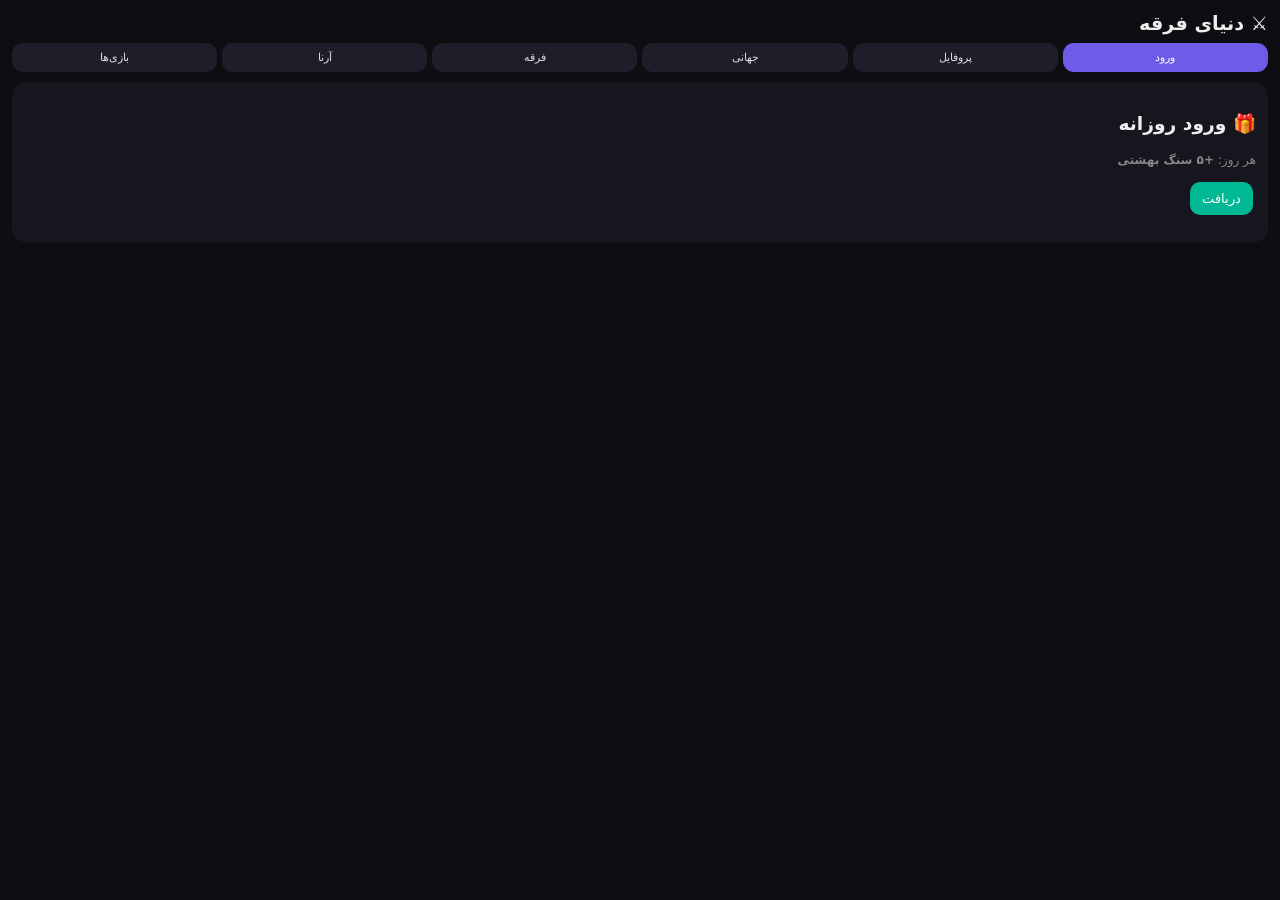
==== webapp/index.html @ 0f1239e1 "Add files via upload" ====
<!DOCTYPE html>
<html lang="fa" dir="rtl">
<head>
<meta charset="UTF-8"/><meta name="viewport" content="width=device-width,initial-scale=1"/>
<title>v4.7.0 v4.7.0 دنیای فرقه 4.7.0</title>
<script src="https://telegram.org/js/telegram-web-app.js"></script>

<style>
*{box-sizing:border-box}
body{font-family:system-ui,Tahoma,sans-serif;background:#0d0d12;color:#eee;margin:0;padding:12px;padding-bottom:48px}
h1{font-size:1.2rem;margin:0 0 8px}
nav{display:flex;flex-wrap:wrap;gap:5px;margin-bottom:10px}
nav>button{flex:1;min-width:68px;padding:8px 4px;border:0;border-radius:11px;background:#1e1e2a;color:#ddd;font-size:11px}
nav>button.active{background:#6c5ce7;color:#fff}
.card{background:#16161f;border-radius:14px;padding:12px;margin-bottom:10px}
.muted{color:#888;font-size:12px}
.row{display:flex;justify-content:space-between;padding:5px 0;border-bottom:1px solid #222;font-size:13px}
.btn{padding:9px 12px;background:#6c5ce7;color:#fff;border:0;border-radius:10px;font-size:13px;margin:3px}
.btn.ok{background:#00b894}.btn.red{background:#d63031}.btn.dark{background:#2d3436}
.btn:disabled{opacity:.45}
.err{color:#ff7675}.okmsg{color:#55efc4}
.subnav{display:flex;flex-wrap:wrap;gap:4px;margin-bottom:8px}
.subnav button{padding:7px 9px;border:0;border-radius:8px;background:#2a2a38;color:#ccc;font-size:11px}
.subnav button.on{background:#0984e3;color:#fff}
.modebar{display:flex;flex-wrap:wrap;gap:4px;margin:6px 0}
.board{display:grid;grid-template-columns:repeat(8,minmax(26px,9.5vw));gap:2px;justify-content:center;max-width:320px;margin:8px auto}
.cell{aspect-ratio:1;display:flex;align-items:center;justify-content:center;background:#3d3d4f;font-size:clamp(13px,3.8vw,22px);cursor:pointer;border-radius:3px;user-select:none}
.cell.l{background:#5a5a6e}.cell.sel{outline:2px solid #ffeaa7}
/* تخته نرد */
.nard-board{background:linear-gradient(#2d1f0f,#1a1208);border:3px solid #8B4513;border-radius:8px;padding:8px;max-width:360px;margin:8px auto}
.nard-row{display:flex;justify-content:space-between;gap:2px;margin:4px 0}
.nard-point{flex:1;min-height:70px;background:#3d2914;border-radius:4px;position:relative;display:flex;flex-direction:column;align-items:center;padding:2px}
.nard-point:nth-child(odd){background:#5c3d1e}
.checker{width:18px;height:18px;border-radius:50%;display:block;margin:1px auto;text-align:center;line-height:18px;font-size:11px;box-shadow:0 1px 3px #000;width:18px;height:18px;border-radius:50%;margin:1px;font-size:10px;display:flex;align-items:center;justify-content:center}
.checker.w{background:#f5f5f5;color:#111}.checker.b{background:#1a1a1a;color:#fff;border:1px solid #555}
.pip{width:40px;height:40px;border-radius:8px;background:#2d3436;display:inline-flex;align-items:center;justify-content:center;margin:3px;font-size:16px}
/* حکم میز */
.hukum-table{background:radial-gradient(circle at center,#1b5e20 0%,#0d3b12 70%);border:8px solid #5d4037;border-radius:50%;width:min(92vw,340px);height:min(92vw,340px);margin:12px auto;position:relative;box-shadow:inset 0 0 40px #0008,0 4px 20px #0006}
.hukum-center{position:absolute;inset:28%;background:#0a2e0e;border-radius:50%;border:2px dashed #4caf50;display:flex;align-items:center;justify-content:center;flex-direction:column;text-align:center;padding:8px;font-size:12px}
.seat{position:absolute;width:56px;text-align:center;font-size:11px}
.seat .av{width:36px;height:36px;border-radius:50%;background:#333;margin:0 auto 2px;display:flex;align-items:center;justify-content:center;border:2px solid #888}
.seat.filled .av{border-color:#00b894;background:#1e3a2f}
.hand{display:flex;flex-wrap:wrap;justify-content:center;gap:4px;margin-top:10px}
.cardc{background:#fff;color:#111;padding:8px 6px;border-radius:6px;font-size:11px;min-width:48px;text-align:center;border:1px solid #ccc}
input.code{background:#222;border:1px solid #444;color:#fff;padding:8px;border-radius:8px;width:100px;text-align:center}
</style>
</head>
<body>
<h1>⚔️ دنیای فرقه</h1>
<nav>
  <button class="active" data-tab="daily">ورود</button>
  <button type="button" data-tab="profile">پروفایل</button>
  <button type="button" data-tab="global">جهانی</button>
  <button type="button" data-tab="sect">فرقه</button>
  <button type="button" data-tab="arena">آرنا</button>
  <button type="button" data-tab="games">بازی‌ها</button>
</nav>
<div id="content"></div>
<script>
const tg = window.Telegram?.WebApp; tg?.ready(); tg?.expand();
const tgId = tg?.initDataUnsafe?.user?.id || null;
const tgName = tg?.initDataUnsafe?.user?.first_name || 'بازیکن';

window.show = function show(tab) {
  document.querySelectorAll('nav>button').forEach(b => b.classList.toggle('active', b.dataset.tab===tab));
  const c = document.getElementById('content');
  if (tab==='daily') {
    c.innerHTML=`<div class="card"><h3>🎁 ورود روزانه</h3><p class="muted">هر روز: <b>+۵ سنگ بهشتی</b></p>
      <button class="btn ok" id="btnDaily" onclick="claimDaily()">دریافت</button><p id="dailyMsg" class="muted"></p></div>`;
  } else if (tab==='profile') {
    c.innerHTML=`<div class="card"><h3>👤 پروفایل</h3><div id="prof">…</div></div>`; loadProfile();
  } else if (tab==='global') {
    c.innerHTML=`<div class="card"><h3>🌍 لیدربورد جهانی</h3><div id="glob">…</div></div>`; loadGlobal();
  } else if (tab==='sect') {
    c.innerHTML=`<div class="card"><h3>🏛️ فرقه‌ها</h3><div id="sects">…</div></div>`; loadSects();
  } else if (tab==='arena') {
    c.innerHTML=`<div class="card"><h3>🏟️ آرنا</h3><div id="arena">…</div><p class="muted">/arenaopen · /arenajoin · /arenastart</p></div>`; loadArena();
  } else if (tab==='games') {
    c.innerHTML=`<div class="card"><h3>🎮 بازی‌ها</h3><p class="muted">محدودیت: هر ۲ دقیقه یک‌بار</p>
      <div class="subnav">
        <button class="on" data-g="chess" onclick="pickGame('chess')">♟️ شطرنج</button>
        <button data-g="nard" onclick="pickGame('nard')">🎲 تخته‌نرد</button>
        <button data-g="rps" onclick="pickGame('rps')">✊ سنگ‌کاغذ</button>
        <button data-g="casino" onclick="pickGame('casino')">🎰 کازینو</button>
        <button data-g="hukum" onclick="pickGame('hukum')">🃏 حکم</button>
      </div><div id="gameArea"></div></div>`;
    pickGame('chess');
  }
}
document.querySelector('nav').addEventListener('click', function(e){
  const b = e.target.closest('button[data-tab]');
  if(b) show(b.dataset.tab);
});


async function claimDaily(){const el=document.getElementById('dailyMsg'),btn=document.getElementById('btnDaily');
  if(!tgId){el.innerHTML='<span class="err">از تلگرام باز کن</span>';return;} btn.disabled=true;
  try{const j=await(await fetch('/api/daily?tg_id='+tgId)).json();
    el.innerHTML=j.ok?'<span class="okmsg">'+j.msg+'</span>':'<span class="err">'+(j.msg||j.error)+'</span>';}catch(e){el.innerHTML='<span class="err">خطا</span>';}
  btn.disabled=false;}
async function loadProfile(){const el=document.getElementById('prof');if(!tgId){el.textContent='از تلگرام باز کن';return;}
  try{const u=await(await fetch('/api/profile?tg_id='+tgId)).json();if(u.error){el.innerHTML='<span class="err">'+u.error+'</span>';return;}
    const c=u.cultivation||{},w=u.wallet||{};
    el.innerHTML=[['نام',u.full_name],['رتبه',u.rank],['سطح',u.level],['تذهیب',(c.realm||'')+' '+(c.stage||'')],['فرقه',u.sect||'—'],['سکه',w.coins],['بهشتی',w.heavenly_stones]]
      .map(([a,b])=>`<div class="row"><span>${a}</span><b>${b??'-'}</b></div>`).join('');}catch(e){el.textContent='خطا';}}
async function loadGlobal(){try{const j=await(await fetch('/api/ranking')).json();
  document.getElementById('glob').innerHTML=(j.top||[]).map((u,i)=>`<div class="row"><span>${i+1}. ${u.full_name}</span><b>${u.rank}</b></div>`).join('')||'خالی';}catch(e){}}
async function loadSects(){try{const j=await(await fetch('/api/sects')).json();const list=(j.sects||[]).sort((a,b)=>(b.total_points||0)-(a.total_points||0));
  document.getElementById('sects').innerHTML=list.map((s,i)=>`<div class="row"><span>${i+1}. ${s.name}</span><b>${s.total_points}</b></div>`).join('')||'خالی';}catch(e){}}
async function loadArena(){try{const j=await(await fetch('/api/arena')).json();
  document.getElementById('arena').innerHTML=(j.top||[]).map((u,i)=>`<div class="row"><span>${i+1}. ${u.full_name}</span><b>${u.tier} ${u.points}</b></div>`).join('')||'خالی';}catch(e){}}

/* ========== اتاق‌ها ========== */
async function createRoom(game){
  if(!tgId){alert('از تلگرام باز کن');return null;}
  const j=await(await fetch(`/api/game?action=create&game=${game}&tg_id=${tgId}&name=${encodeURIComponent(tgName)}`)).json();
  return j;
}
async function joinRoom(code, game){
  if(!tgId){alert('از تلگرام باز کن');return null;}
  return await(await fetch(`/api/game?action=join&code=${code}&game=${game}&tg_id=${tgId}&name=${encodeURIComponent(tgName)}`)).json();
}
async function roomStatus(code){
  return await(await fetch(`/api/game?action=status&code=${code}`)).json();
}
async function pushGameState(code, state, turn){
  return await(await fetch(`/api/game?action=move&code=${code}`, {
    method:'POST',
    headers:{'Content-Type':'application/json'},
    body: JSON.stringify({state, turn, tg_id: tgId})
  })).json();
}

/* ========== انتخاب بازی ========== */
function pickGame(name){
  document.querySelectorAll('.subnav button').forEach(b=>b.classList.toggle('on',b.dataset.g===name));
  const a=document.getElementById('gameArea');
  if(name==='chess') renderChessHub(a);
  else if(name==='nard') renderNardHub(a);
  else if(name==='rps') renderRpsHub(a);
  else if(name==='casino') renderCasino(a);
  else if(name==='hukum') renderHukumHub(a);
}

/* ----- شطرنج واقعی ----- */
const WSET='♙♖♘♗♕♔', BSET='♟♜♞♝♛♚';
const startPcs=()=>{const p=Array(64).fill('');
  const back=['♜','♞','♝','♛','♚','♝','♞','♜'];
  for(let i=0;i<8;i++){p[i]=back[i];p[8+i]='♟';p[48+i]='♙';p[56+i]=['♖','♘','♗','♕','♔','♗','♘','♖'][i];}
  return p;};
let pcs=startPcs(),sel=null,turn='w',chessMode='bot',chessMoved={};
let chessCode=null, chessMyColor=null, chessPoll=null, chessOver=false;

function isW(pc){return WSET.includes(pc)}
function isB(pc){return BSET.includes(pc)}
function rc(i){return [i>>3,i&7]}
function idx(r,c){return r*8+c}
function enemy(pc,tr){return tr==='w'?isB(pc):isW(pc)}
function friend(pc,tr){return tr==='w'?isW(pc):isB(pc)}

function rayMoves(from,dirs,board,tr){
  const out=[]; const [r0,c0]=rc(from);
  for(const [dr,dc] of dirs){
    let r=r0+dr,c=c0+dc;
    while(r>=0&&r<8&&c>=0&&c<8){
      const j=idx(r,c), t=board[j];
      if(!t) out.push(j);
      else { if(enemy(t,tr)) out.push(j); break; }
      r+=dr; c+=dc;
    }
  }
  return out;
}

function pseudoMoves(from, board, tr){
  const pc=board[from]; if(!pc) return [];
  if(tr==='w'&&!isW(pc)) return [];
  if(tr==='b'&&!isB(pc)) return [];
  const [r,c]=rc(from); const moves=[];
  const add=(j)=>{if(j<0||j>63)return; const t=board[j]; if(!t||enemy(t,tr)) moves.push(j);};
  if(pc==='♙'||pc==='♟'){
    const dir=pc==='♙'?-1:1;
    const startRow=pc==='♙'?6:1;
    const one=idx(r+dir,c);
    if(r+dir>=0&&r+dir<8&&!board[one]) { moves.push(one);
      if(r===startRow){ const two=idx(r+2*dir,c); if(!board[two]) moves.push(two); }
    }
    for(const dc of [-1,1]){
      const nr=r+dir,nc=c+dc;
      if(nr>=0&&nr<8&&nc>=0&&nc<8){ const j=idx(nr,nc); if(board[j]&&enemy(board[j],tr)) moves.push(j); }
    }
    return moves;
  }
  if(pc==='♘'||pc==='♞'){
    for(const [dr,dc] of [[-2,-1],[-2,1],[-1,-2],[-1,2],[1,-2],[1,2],[2,-1],[2,1]]){
      const nr=r+dr,nc=c+dc;
      if(nr>=0&&nr<8&&nc>=0&&nc<8) add(idx(nr,nc));
    }
    return moves;
  }
  if(pc==='♔'||pc==='♚'){
    for(let dr=-1;dr<=1;dr++) for(let dc=-1;dc<=1;dc++){
      if(!dr&&!dc) continue;
      const nr=r+dr,nc=c+dc;
      if(nr>=0&&nr<8&&nc>=0&&nc<8) add(idx(nr,nc));
    }
    // قلعه (کستلینگ) — خانه‌های مقصد شاه
    const castle = castlingTargets(from, board, tr);
    for(const j of castle) moves.push(j);
    return moves;
  }
  if(pc==='♖'||pc==='♜') return rayMoves(from,[[1,0],[-1,0],[0,1],[0,-1]],board,tr);
  if(pc==='♗'||pc==='♝') return rayMoves(from,[[1,1],[1,-1],[-1,1],[-1,-1]],board,tr);
  if(pc==='♕'||pc==='♛') return rayMoves(from,[[1,0],[-1,0],[0,1],[0,-1],[1,1],[1,-1],[-1,1],[-1,-1]],board,tr);
  return moves;
}


function castlingTargets(from, board, tr){
  // فقط اگر شاه هنوز حرکت نکرده و در خانه شروع باشد
  const out=[];
  if(tr==='w'){
    if(from!==60 || board[60]!=='♔' || chessMoved.wK) return out;
    // شاه‌جانب: f1,g1 خالی؛ رخ h1 حرکت نکرده
    if(!chessMoved.wRh && board[63]==='♖' && !board[61] && !board[62]){
      if(!inCheck(board,'w') && !squareAttacked(board,61,'b') && !squareAttacked(board,62,'b'))
        out.push(62); // g1
    }
    // وزیرجانب: b1,c1,d1 خالی؛ رخ a1
    if(!chessMoved.wRa && board[56]==='♖' && !board[57] && !board[58] && !board[59]){
      if(!inCheck(board,'w') && !squareAttacked(board,58,'b') && !squareAttacked(board,59,'b'))
        out.push(58); // c1
    }
  } else {
    if(from!==4 || board[4]!=='♚' || chessMoved.bK) return out;
    if(!chessMoved.bRh && board[7]==='♜' && !board[5] && !board[6]){
      if(!inCheck(board,'b') && !squareAttacked(board,5,'w') && !squareAttacked(board,6,'w'))
        out.push(6); // g8
    }
    if(!chessMoved.bRa && board[0]==='♜' && !board[1] && !board[2] && !board[3]){
      if(!inCheck(board,'b') && !squareAttacked(board,2,'w') && !squareAttacked(board,3,'w'))
        out.push(2); // c8
    }
  }
  return out;
}

function applyCastlingRook(from, to, board){
  // اگر شاه دو خانه جابه‌جا شد، رخ را هم جابه‌جا کن
  if(from===60 && to===62){ board[61]=board[63]; board[63]=''; } // سفید شاه‌جانب
  else if(from===60 && to===58){ board[59]=board[56]; board[56]=''; } // سفید وزیرجانب
  else if(from===4 && to===6){ board[5]=board[7]; board[7]=''; } // سیاه شاه‌جانب
  else if(from===4 && to===2){ board[3]=board[0]; board[0]=''; } // سیاه وزیرجانب
}

function markChessMoved(from, to, piece){
  if(piece==='♔') chessMoved.wK=true;
  if(piece==='♚') chessMoved.bK=true;
  if(piece==='♖'){
    if(from===56||to===56) chessMoved.wRa=true;
    if(from===63||to===63) chessMoved.wRh=true;
  }
  if(piece==='♜'){
    if(from===0||to===0) chessMoved.bRa=true;
    if(from===7||to===7) chessMoved.bRh=true;
  }
  // وقتی شاه قلعه می‌رود رخ هم حرکت کرده حساب شود
  if(piece==='♔'&&from===60&&to===62) chessMoved.wRh=true;
  if(piece==='♔'&&from===60&&to===58) chessMoved.wRa=true;
  if(piece==='♚'&&from===4&&to===6) chessMoved.bRh=true;
  if(piece==='♚'&&from===4&&to===2) chessMoved.bRa=true;
}

function findKing(board, tr){
  const k = tr==='w' ? '♔' : '♚';
  for(let i=0;i<64;i++) if(board[i]===k) return i;
  return -1;
}

function squareAttacked(board, sq, byTr){
  // آیا طرف byTr این خانه را تهدید می‌کند؟
  for(let i=0;i<64;i++){
    const pc=board[i];
    if(!pc) continue;
    if(byTr==='w'&&!isW(pc)) continue;
    if(byTr==='b'&&!isB(pc)) continue;
    const moves = pseudoMoves(i, board, byTr);
    if(moves.includes(sq)) return true;
  }
  return false;
}

function inCheck(board, tr){
  const k = findKing(board, tr);
  if(k<0) return true;
  return squareAttacked(board, k, tr==='w'?'b':'w');
}

function legalMoves(from, board, tr){
  const raw = pseudoMoves(from, board, tr);
  const out=[];
  for(const to of raw){
    const nb = board.slice();
    const piece = nb[from];
    nb[to]=piece; nb[from]='';
    applyCastlingRook(from, to, nb);
    const [trr]=rc(to);
    if(nb[to]==='♙'&&trr===0) nb[to]='♕';
    if(nb[to]==='♟'&&trr===7) nb[to]='♛';
    if(!inCheck(nb, tr)) out.push(to);
  }
  return out;
}

function hasAnyLegal(board, tr){
  for(let i=0;i<64;i++){
    if(tr==='w'&&isW(board[i]) || tr==='b'&&isB(board[i])){
      if(legalMoves(i, board, tr).length) return true;
    }
  }
  return false;
}

function gameStatus(board, tr){
  const check = inCheck(board, tr);
  const any = hasAnyLegal(board, tr);
  if(!any && check) return {over:true, mate:true, check:true, text: (tr==='w'?'سفید':'سیاه')+' کیش و مات شد! برنده: '+(tr==='w'?'سیاه':'سفید')};
  if(!any && !check) return {over:true, mate:false, check:false, text:'پات — مساوی'};
  if(check) return {over:false, mate:false, check:true, text:'کیش! نوبت '+(tr==='w'?'سفید':'سیاه')};
  return {over:false, mate:false, check:false, text:'نوبت: '+(tr==='w'?'سفید':'سیاه')};
}

function renderChessHub(a){
  a.innerHTML=`<div class="modebar">
    <button class="btn dark" onclick="chessStart('bot')">با ربات</button>
    <button class="btn dark" onclick="chessStart('2p')">دونفره (یک دستگاه)</button>
    <button class="btn dark" onclick="chessStart('online')">آنلاین دونفره</button>
  </div><div id="chessBox"></div>`;
}
function chessStart(mode){
  if(chessPoll){ clearInterval(chessPoll); chessPoll=null; }
  chessMode=mode; pcs=startPcs(); sel=null; turn='w'; chessMoved={wK:false,wRa:false,wRh:false,bK:false,bRa:false,bRh:false};
  chessCode=null; chessMyColor=null; chessOver=false;
  const box=document.getElementById('chessBox');
  if(mode==='online'){
    box.innerHTML=`<p class="muted">آنلاین: سازنده = سفید · مهمان = سیاه. فقط نوبت و رنگ خودت را حرکت بده.</p>
      <button class="btn" onclick="chessCreateRoom()">ساخت اتاق</button>
      <input class="code" id="chCode" placeholder="کد" style="width:90px"/>
      <button class="btn ok" onclick="chessJoinRoom()">ورود</button>
      <p id="chRoom" class="muted"></p>
      <div class="board" id="cb"></div><p id="cm">صبر برای حریف...</p>
      <button class="btn" onclick="chessRefresh()">🔄 بروزرسانی صفحه</button>`;
    return;
  }
  box.innerHTML=`<p class="muted">قوانین شطرنج + قلعه (شاه دو خانه به سمت رخ). خانه‌های سبز = مجاز.</p>
    <div class="board" id="cb"></div><p id="cm">نوبت: سفید</p>
    <button class="btn" onclick="pcs=startPcs();sel=null;turn='w';chessOver=false;drawChess()">ریست</button>`;
  drawChess();
}
async function chessCreateRoom(){
  const j=await createRoom('chess'); if(!j||j.error){alert(j&&j.error||'خطا');return;}
  chessCode=j.code; chessMyColor='w';
  document.getElementById('chRoom').textContent='کد: '+j.code+' | تو: سفید';
  document.getElementById('chCode').value=j.code;
  pcs=startPcs(); turn='w'; chessOver=false;
  await pushGameState(chessCode, {pcs:pcs}, turn);
  drawChess();
  chessStartPoll();
}
async function chessJoinRoom(){
  const code=(document.getElementById('chCode').value||'').trim().toUpperCase();
  const j=await joinRoom(code,'chess');
  if(!j||j.error){document.getElementById('chRoom').innerHTML='<span class="err">'+(j&&j.error||'خطا')+'</span>';return;}
  chessCode=code; chessMyColor='b';
  document.getElementById('chRoom').textContent='وصل شدی | تو: سیاه | '+(j.players||[]).map(p=>p.name).join(', ');
  await chessRefresh();
  chessStartPoll();
}
function chessStartPoll(){
  if(chessPoll) clearInterval(chessPoll);
  chessPoll=setInterval(()=>{ if(chessCode) chessRefresh(); }, 2000);
}
async function chessRefresh(){
  if(!chessCode) return;
  const j=await roomStatus(chessCode);
  if(!j||j.error) return;
  if(j.state && Array.isArray(j.state.pcs) && j.state.pcs.length===64){
    pcs=j.state.pcs.slice();
  }
  if(j.state && j.state.moved) chessMoved=Object.assign({wK:false,wRa:false,wRh:false,bK:false,bRa:false,bRh:false}, j.state.moved);
  if(j.turn==='w'||j.turn==='b') turn=j.turn;
  else if(j.turn===0) turn='w';
  else if(j.turn===1) turn='b';
  drawChess();
}
function drawChess(){
  const b=document.getElementById('cb'); if(!b)return; b.innerHTML='';
  const legal = (sel!==null && !chessOver) ? legalMoves(sel,pcs,turn) : [];
  pcs.forEach((pc,i)=>{
    const d=document.createElement('div');
    d.className='cell'+((((i%8)+(i>>3))%2===0)?' l':'')+(sel===i?' sel':'');
    if(legal.includes(i)) d.style.boxShadow='inset 0 0 0 3px #00b894';
    d.textContent=pc; d.onclick=()=>clickChess(i); b.appendChild(d);
  });
  const cm=document.getElementById('cm');
  if(cm){
    const st=gameStatus(pcs,turn);
    let extra='';
    if(chessMode==='online'&&chessMyColor){
      extra=' | رنگ تو: '+(chessMyColor==='w'?'سفید':'سیاه');
      if(turn!==chessMyColor && !st.over) extra+=' — نوبت حریف';
    }
    cm.textContent=st.text+(sel!==null?' | سبز=مجاز':'')+extra+(st.over?' 🏁':'');
    if(st.over) chessOver=true;
  }
}
function clickChess(i){
  if(chessOver) return;
  // آنلاین: فقط رنگ خودت در نوبت خودت
  if(chessMode==='online'){
    if(!chessMyColor){ const cm=document.getElementById('cm'); if(cm) cm.textContent='اول وارد اتاق شو'; return; }
    if(turn!==chessMyColor){ const cm=document.getElementById('cm'); if(cm) cm.textContent='نوبت حریف است — دخالت نکن'; return; }
  }
  if(sel===null){
    if(!pcs[i]) return;
    if(turn==='w'&&!isW(pcs[i])) return;
    if(turn==='b'&&!isB(pcs[i])) return;
    if(chessMode==='online'&&chessMyColor==='w'&&!isW(pcs[i])) return;
    if(chessMode==='online'&&chessMyColor==='b'&&!isB(pcs[i])) return;
    sel=i; drawChess(); return;
  }
  if(sel===i){ sel=null; drawChess(); return; }
  const legal=legalMoves(sel,pcs,turn);
  if(!legal.includes(i)){
    // فقط تعویض انتخاب بین مهره‌های خودت
    if((turn==='w'&&isW(pcs[i]))||(turn==='b'&&isB(pcs[i]))){
      if(chessMode!=='online' || (chessMyColor==='w'&&isW(pcs[i])) || (chessMyColor==='b'&&isB(pcs[i]))){
        sel=i; drawChess(); return;
      }
    }
    const cm=document.getElementById('cm');
    if(cm) cm.textContent='حرکت غیرمجاز! قوانین شطرنج رعایت شود.';
    return;
  }
  let piece=pcs[sel];
  const [tr]=rc(i);
  const needPromo=(piece==='♙'&&tr===0)||(piece==='♟'&&tr===7);
  if(needPromo){
    window._promo={from:sel,to:i,side:turn};
    const box=document.getElementById('chessBox');
    let bar=document.getElementById('promoBar'); if(bar) bar.remove();
    bar=document.createElement('div'); bar.id='promoBar';
    const opts = turn==='w'
      ? [['♕','وزیر'],['♖','رخ'],['♗','فیل'],['♘','اسب']]
      : [['♛','وزیر'],['♜','رخ'],['♝','فیل'],['♞','اسب']];
    bar.innerHTML='<p>ارتقا سرباز:</p>';
    opts.forEach(([pc,label])=>{
      const b=document.createElement('button');
      b.className='btn'; b.textContent=label+' '+pc;
      b.onclick=()=>doPromo(pc);
      bar.appendChild(b);
    });
    box.appendChild(bar);
    return;
  }
  applyChessMove(sel, i, piece);
}
function applyChessMove(from, to, piece){
  pcs[to]=piece; pcs[from]='';
  applyCastlingRook(from, to, pcs);
  markChessMoved(from, to, piece);
  sel=null;
  turn = turn==='w' ? 'b' : 'w';
  const st=gameStatus(pcs,turn);
  if(st.over) chessOver=true;
  drawChess();
  if(chessMode==='online'&&chessCode){
    pushGameState(chessCode, {pcs:pcs, moved:chessMoved}, turn);
  }
  if(chessMode==='bot'&&turn==='b'&&!chessOver) setTimeout(botChessLegal, 350);
}
function doPromo(piece){
  const p=window._promo; if(!p) return;
  applyChessMove(p.from, p.to, piece);
  window._promo=null;
  const bar=document.getElementById('promoBar'); if(bar) bar.remove();
}
function botChessLegal(){
  if(chessOver||turn!=='b') return;
  const all=[];
  for(let i=0;i<64;i++) if(isB(pcs[i])){
    for(const j of legalMoves(i,pcs,'b')) all.push([i,j]);
  }
  if(!all.length){ const st=gameStatus(pcs,'b'); const cm=document.getElementById('cm'); if(cm) cm.textContent=st.text||'پایان'; chessOver=true; return; }
  all.sort((a,b)=> (pcs[b[1]]?1:0)-(pcs[a[1]]?1:0));
  const [f,to]=all[Math.floor(Math.random()*Math.min(3,all.length))];
  let piece=pcs[f];
  const [tr]=rc(to);
  if(piece==='♟'&&tr===7) piece='♛';
  applyChessMove(f, to, piece);
}

/* ----- تخته‌نرد ایرانی ----- */
function renderNardHub(a){
  a.innerHTML=`<div class="modebar">
    <button class="btn dark" onclick="nardStart('bot')">با ربات</button>
    <button class="btn dark" onclick="nardStart('2p')">دونفره</button>
    <button class="btn dark" onclick="nardStart('online')">آنلاین</button>
  </div><div id="nardBox"></div>`;
}
function nardStart(mode){
  const box=document.getElementById('nardBox');
  if(!box) return;
  if(mode==='online'){
    if(window._nardPoll){ clearInterval(window._nardPoll); window._nardPoll=null; }
    box.innerHTML=`<p class="muted">تخته‌نرد آنلاین — اتاق بساز یا با کد وارد شو</p>
      <button class="btn" onclick="nardCreate()">ساخت اتاق</button>
      <input class="code" id="nardCode" placeholder="کد" style="width:90px"/>
      <button class="btn ok" onclick="nardJoin()">ورود</button>
      <p id="nardMsg" class="muted"></p>
      <button class="btn" onclick="nardRollOnline()">🎲 تاس من</button>
      <button class="btn ok" onclick="nardRefresh()">🔄 بروزرسانی صفحه</button>
      <p class="muted">هر ۲ث همگام می‌شود؛ دکمه بروزرسانی هم هست.</p>`;
    return;
  }
  // چیدمان استاندارد تخته‌نرد — ۱۵ مهره هر طرف
  const pts=Array.from({length:24},()=>({w:0,b:0}));
  pts[0].w=2; pts[11].w=5; pts[16].w=3; pts[18].w=5;
  pts[23].b=2; pts[12].b=5; pts[7].b=3; pts[5].b=5;
  window._nard={mode,turn:'w',dice:[],movesLeft:[],pts,bar:{w:0,b:0},off:{w:0,b:0},sel:null};
  box.innerHTML=`<p class="muted">تاس بزن → مهره را بزن → خانه مقصد. مهره سفید ● روشن، سیاه ● تیره</p>
    <div class="nard-board" id="nb"></div>
    <div><span class="pip" id="d1">?</span><span class="pip" id="d2">?</span></div>
    <p id="ni">نوبت سفید — تاس بزن</p>
    <button class="btn" id="nbDice" onclick="nardRollDice()">🎲 تاس</button>
    <button class="btn dark" onclick="nardStart('${mode}')">ریست</button>`;
  drawNard();
}
function drawNard(){
  const n=window._nard; if(!n)return;
  const nb=document.getElementById('nb'); if(!nb)return;
  const row=(from,to,rev)=>{
    let h='<div class="nard-row">';
    const step=rev?-1:1;
    for(let i=from; rev?i>=to:i<=to; i+=step){
      const c=n.pts[i]; let chips='';
      for(let k=0;k<Math.min(c.w,5);k++) chips+='<div class="checker w" title="سفید">○</div>';
      if(c.w>5) chips+='<div class="checker w">'+c.w+'</div>';
      for(let k=0;k<Math.min(c.b,5);k++) chips+='<div class="checker b" title="سیاه">●</div>';
      if(c.b>5) chips+='<div class="checker b">'+c.b+'</div>';
      const sel=n.sel===i?'outline:2px solid #ffeaa7;':'';
      h+=`<div class="nard-point" style="${sel}" onclick="nardClick(${i})">${chips||'<span class="muted">'+(i+1)+'</span>'}</div>`;
    }
    return h+'</div>';
  };
  let bearBtn='';
  const side=n.turn;
  if(nardAllInHome(side) && n.movesLeft.length && n.sel!==null && n.sel>=0){
    bearBtn=`<button class="btn ok" onclick="nardTryBearOff()">🚪 خروج مهره (بیرون بردن)</button>`;
  } else if(nardAllInHome(side) && n.movesLeft.length){
    bearBtn=`<p class="muted">همه مهره‌ها در خانه — مهره را انتخاب کن و «خروج» بزن یا روی همان خانه کلیک کن</p>`;
  }
  nb.innerHTML=row(12,23,false)
    +`<p class="muted" style="text-align:center">بار W:${n.bar.w} B:${n.bar.b} | خارج W:${n.off.w} B:${n.off.b}</p>`
    +bearBtn
    +row(11,0,true);
}

function nardTryBearOff(){
  const n=window._nard;
  if(!n || n.sel===null || n.sel<0){ document.getElementById('ni').textContent='اول مهره‌ای در خانه را انتخاب کن'; return; }
  if(!nardAllInHome(n.turn)){ document.getElementById('ni').textContent='همه مهره‌ها باید در خانه باشند'; return; }
  const side=n.turn;
  const from=n.sel;
  for(let mi=0; mi<n.movesLeft.length; mi++){
    const d=n.movesLeft[mi];
    let dest = side==='w' ? from+d : from-d;
    let can=false;
    if(side==='w' && from>=18){
      const need=24-from;
      if(d===need || (d>need && nardIsHighest('w', from))) { can=true; dest=24; }
    }
    if(side==='b' && from<=5){
      const need=from+1;
      if(d===need || (d>need && nardIsHighest('b', from))) { can=true; dest=-1; }
    }
    if(can){
      nardApplyMove(side, from, dest, d);
      n.movesLeft.splice(mi,1);
      n.sel=null;
      if(n.off.w>=15 || n.off.b>=15){
        document.getElementById('ni').textContent = n.off.w>=15 ? 'سفید برنده شد! 🎉' : 'سیاه برنده شد! 🎉';
        n.movesLeft=[];
        drawNard();
        return;
      }
      if(!n.movesLeft.length){
        n.turn = side==='w'?'b':'w';
        document.getElementById('ni').textContent='نوبت '+(n.turn==='w'?'سفید':'سیاه')+' — تاس بزن';
      } else {
        document.getElementById('ni').textContent='باقی تاس: '+n.movesLeft.join(',');
      }
      drawNard();
      if(n.mode==='bot'&&n.turn==='b'&&!n.movesLeft.length) setTimeout(nardBotMove, 500);
      return;
    }
  }
  document.getElementById('ni').textContent='با این تاس نمی‌توان این مهره را خارج کرد — مهره/تاس دیگر';
}

function nardRollDice(){
  const n=window._nard;
  if(n.movesLeft.length){ document.getElementById('ni').textContent='اول حرکت‌هایت را تمام کن'; return; }
  const a=1+Math.floor(Math.random()*6), b=1+Math.floor(Math.random()*6);
  n.dice=[a,b];
  document.getElementById('d1').textContent=a;
  document.getElementById('d2').textContent=b;
  n.movesLeft = a===b ? [a,a,a,a] : [a,b];
  n.sel=null;
  let tip='نوبت '+(n.turn==='w'?'سفید':'سیاه')+' | تاس: '+n.movesLeft.join(',')+' — مهره را انتخاب کن';
  if(typeof nardAllInHome==='function' && nardAllInHome(n.turn)) tip += ' | می‌توانی خروج کنی';
  document.getElementById('ni').textContent=tip;
  drawNard();
  if(n.mode==='bot'&&n.turn==='b') setTimeout(nardBotMove, 400);
}

function nardAllInHome(side){
  const n=window._nard;
  if(side==='w'){
    // white home: 18-23
    if(n.bar.w>0) return false;
    for(let i=0;i<18;i++) if(n.pts[i].w>0) return false;
    return true;
  } else {
    if(n.bar.b>0) return false;
    for(let i=6;i<24;i++) if(n.pts[i].b>0) return false;
    return true;
  }
}
function nardCanLand(side, dest){
  const n=window._nard;
  // bearing off targets
  if(side==='w' && dest>=24) return nardAllInHome('w');
  if(side==='b' && dest<0) return nardAllInHome('b');
  if(dest<0||dest>23) return false;
  const cell=n.pts[dest];
  if(side==='w') return cell.b<=1;
  return cell.w<=1;
}
function nardApplyMove(side, from, dest, d){
  const n=window._nard;
  // hit
  if(dest>=0 && dest<=23){
    if(side==='w' && n.pts[dest].b===1){ n.pts[dest].b=0; n.bar.b++; }
    if(side==='b' && n.pts[dest].w===1){ n.pts[dest].w=0; n.bar.w++; }
  }
  // remove from source
  if(from===-1) n.bar.w = Math.max(0, n.bar.w-1);
  else if(from===-2) n.bar.b = Math.max(0, n.bar.b-1);
  else {
    if(side==='w') n.pts[from].w--;
    else n.pts[from].b--;
  }
  // place
  if(side==='w' && dest>=24){ n.off.w++; }
  else if(side==='b' && dest<0){ n.off.b++; }
  else {
    if(side==='w') n.pts[dest].w++;
    else n.pts[dest].b++;
  }
}
function nardClick(i){
  const n=window._nard;
  if(!n || !n.movesLeft.length){
    const el=document.getElementById('ni');
    if(el) el.textContent='اول تاس بزن';
    return;
  }
  const side=n.turn;
  // اگر مهره روی بار است باید اول وارد شود
  if(side==='w' && n.bar.w>0 && n.sel===null){
    n.sel=-1;
    document.getElementById('ni').textContent='مهره روی بار — خانه ورود (۱ تا ۶) را بزن';
    drawNard();
  }
  if(side==='b' && n.bar.b>0 && n.sel===null){
    n.sel=-2;
    document.getElementById('ni').textContent='مهره سیاه روی بار — خانه ورود را بزن';
    drawNard();
  }

  if(n.sel===null){
    if(side==='w'&&n.pts[i].w>0){ n.sel=i; drawNard(); return; }
    if(side==='b'&&n.pts[i].b>0){ n.sel=i; drawNard(); return; }
    return;
  }

  const from=n.sel;
  // bearing-off click: special zones via buttons or overshoot on last points
  for(let mi=0; mi<n.movesLeft.length; mi++){
    const d=n.movesLeft[mi];
    let dest;
    if(from===-1){ dest = d-1; }      // ورود سفید به 0..5
    else if(from===-2){ dest = 24-d; } // ورود سیاه به 23..18
    else if(side==='w'){ dest = from + d; }
    else { dest = from - d; }

    // exact land on clicked point
    let match = (dest===i);
    // bearing off: if dest beyond board and player clicks same point (from) as confirm? better: match if bearing and i===from
    if(!match && side==='w' && from>=0 && dest>=24 && nardAllInHome('w') && i===from) match=true;
    if(!match && side==='b' && from>=0 && dest<0 && nardAllInHome('b') && i===from) match=true;
    // also allow click on any high point when bearing with exact/overshoot
    if(!match && side==='w' && from>=18 && dest>=24 && nardAllInHome('w')){
      // need exact or highest
      const need = 24-from;
      if(d===need || (d>need && nardIsHighest(side, from))) { match = (i===from); dest=24; }
    }
    if(!match && side==='b' && from<=5 && dest<0 && nardAllInHome('b')){
      const need = from+1;
      if(d===need || (d>need && nardIsHighest(side, from))) { match = (i===from); dest=-1; }
    }

    if(match && nardCanLand(side, dest>=24?24:dest)){
      nardApplyMove(side, from, dest, d);
      n.movesLeft.splice(mi,1);
      n.sel=null;
      if(n.off.w>=15 || n.off.b>=15){
        document.getElementById('ni').textContent = n.off.w>=15 ? 'سفید برنده شد! 🎉' : 'سیاه برنده شد! 🎉';
        n.movesLeft=[];
        drawNard();
        return;
      }
      if(!n.movesLeft.length){
        n.turn = side==='w'?'b':'w';
        document.getElementById('ni').textContent='نوبت '+(n.turn==='w'?'سفید':'سیاه')+' — تاس بزن';
      } else {
        let msg = 'باقی تاس: '+n.movesLeft.join(',');
        if(side==='w'&&n.bar.w>0) msg += ' | باید از بار وارد شوی';
        if(side==='b'&&n.bar.b>0) msg += ' | باید از بار وارد شوی';
        document.getElementById('ni').textContent=msg;
      }
      drawNard();
      if(n.mode==='bot'&&n.turn==='b'&&!n.movesLeft.length) setTimeout(()=>{nardRollDice();},400);
      return;
    }
  }
  // reselect
  if(side==='w'&&n.pts[i].w>0){ n.sel=i; drawNard(); return; }
  if(side==='b'&&n.pts[i].b>0){ n.sel=i; drawNard(); return; }
  n.sel=null; drawNard();
}
function nardIsHighest(side, from){
  const n=window._nard;
  if(side==='w'){
    for(let i=from+1;i<=23;i++) if(n.pts[i].w>0) return false;
    return true;
  }
  for(let i=0;i<from;i++) if(n.pts[i].b>0) return false;
  return true;
}
function nardBotMove(){
  const n=window._nard;
  if(!n.movesLeft.length){ nardRollDice(); return; }
  // re-enter from bar first
  if(n.bar.b>0){
    for(let mi=0; mi<n.movesLeft.length; mi++){
      const d=n.movesLeft[mi];
      const dest=24-d;
      if(nardCanLand('b', dest)){
        nardApplyMove('b', -2, dest, d);
        n.movesLeft.splice(mi,1);
        drawNard();
        if(n.movesLeft.length) setTimeout(nardBotMove,300);
        else { n.turn='w'; document.getElementById('ni').textContent='نوبت سفید — تاس بزن'; }
        return;
      }
    }
    n.movesLeft=[]; n.turn='w';
    document.getElementById('ni').textContent='سیاه از بار نتوانست وارد شود — نوبت سفید';
    drawNard();
    return;
  }
  for(const d of n.movesLeft.slice()){
    for(let i=23;i>=0;i--){
      if(n.pts[i].b<=0) continue;
      let dest=i-d;
      if(dest<0 && nardAllInHome('b')){
        if(d===i+1 || (d>i+1 && nardIsHighest('b', i))){
          nardApplyMove('b', i, -1, d);
          n.movesLeft.splice(n.movesLeft.indexOf(d),1);
          drawNard();
          if(n.movesLeft.length) setTimeout(nardBotMove,300);
          else { n.turn='w'; document.getElementById('ni').textContent='نوبت سفید — تاس بزن'; }
          return;
        }
      }
      if(dest>=0 && nardCanLand('b',dest)){
        nardApplyMove('b', i, dest, d);
        n.movesLeft.splice(n.movesLeft.indexOf(d),1);
        drawNard();
        if(n.movesLeft.length) setTimeout(nardBotMove,300);
        else { n.turn='w'; document.getElementById('ni').textContent='نوبت سفید — تاس بزن'; }
        return;
      }
    }
  }
  n.movesLeft=[]; n.turn='w';
  document.getElementById('ni').textContent='سیاه حرکت نداشت — نوبت سفید';
  drawNard();
}
function nardBearOffHint(){
  return 'برای خارج کردن: وقتی همه مهره‌ها در خانه خودی‌اند، همان مهره را دوباره بزن (با تاس کافی).';
}

function renderRpsHub(a){
  a.innerHTML=`<div class="modebar">
    <button class="btn dark" onclick="rpsStart('bot')">با ربات</button>
    <button class="btn dark" onclick="rpsStart('2p')">دونفره (یک دستگاه)</button>
    <button class="btn dark" onclick="rpsStart('online')">دونفره آنلاین</button>
  </div><div id="rpsBox"></div>`;
}
function rpsStart(mode){
  const box=document.getElementById('rpsBox');
  if(mode==='bot'){
    box.innerHTML=`<button class="btn" onclick="rpsBot('سنگ')">✊</button>
      <button class="btn" onclick="rpsBot('کاغذ')">✋</button>
      <button class="btn" onclick="rpsBot('قیچی')">✌</button><p id="ro"></p>`;
  } else if(mode==='2p'){
    window._rps2={p1:null};
    box.innerHTML=`<p class="muted">بازیکن ۱ انتخاب کند (مخفی می‌شود)</p>
      <button class="btn" onclick="rps2p(1,'سنگ')">✊</button>
      <button class="btn" onclick="rps2p(1,'کاغذ')">✋</button>
      <button class="btn" onclick="rps2p(1,'قیچی')">✌</button>
      <div id="rps2"></div>`;
  } else {
    box.innerHTML=`<p class="muted">سنگ‌کاغذ‌قیچی آنلاین</p>
      <button class="btn" onclick="rpsOnlineCreate()">ساخت اتاق</button>
      <input class="code" id="rpsCode" placeholder="کد" style="width:90px"/>
      <button class="btn ok" onclick="rpsOnlineJoin()">ورود</button>
      <p id="rpsRoom" class="muted"></p>
      <p id="rpsWait" class="muted"></p>
      <div id="rpsOnlinePlay"></div>
      <button class="btn ok" onclick="rpsRefresh()">🔄 بروزرسانی صفحه</button>`;
  }
}
function rpsBot(u){const o=['سنگ','کاغذ','قیچی'][Math.floor(Math.random()*3)];
  let r='مساوی'; if((u==='سنگ'&&o==='قیچی')||(u==='کاغذ'&&o==='سنگ')||(u==='قیچی'&&o==='کاغذ'))r='برد'; else if(u!==o)r='باخت';
  document.getElementById('ro').textContent=`تو:${u} ربات:${o} → ${r}`;}
function rps2p(who,c){
  if(who===1){window._rps2.p1=c; document.getElementById('rps2').innerHTML=`<p class="muted">بازیکن ۲ انتخاب کند</p>
    <button class="btn" onclick="rps2p(2,'سنگ')">✊</button>
    <button class="btn" onclick="rps2p(2,'کاغذ')">✋</button>
    <button class="btn" onclick="rps2p(2,'قیچی')">✌</button>`; return;}
  const a=window._rps2.p1,b=c; let r='مساوی';
  if((a==='سنگ'&&b==='قیچی')||(a==='کاغذ'&&b==='سنگ')||(a==='قیچی'&&b==='کاغذ'))r='بازیکن ۱ برد';
  else if(a!==b)r='بازیکن ۲ برد';
  document.getElementById('rps2').innerHTML=`<p>P1:${a} | P2:${b} → <b>${r}</b></p>`;
}

async function rpsOnlineCreate(){
  const j=await createRoom('rps'); if(!j||j.error){alert(j&&j.error||'خطا');return;}
  window._rpsCode=j.code;
  document.getElementById('rpsCode').value=j.code;
  document.getElementById('rpsRoom').textContent='کد: '+j.code;
  document.getElementById('rpsOnlinePlay').innerHTML=`<button class="btn" onclick="rpsPick('سنگ')">✊ سنگ</button>
    <button class="btn" onclick="rpsPick('کاغذ')">✋ کاغذ</button>
    <button class="btn" onclick="rpsPick('قیچی')">✌ قیچی</button>`;
  rpsStartPoll();
  await rpsRefresh();
}
async function rpsOnlineJoin(){
  const code=(document.getElementById('rpsCode').value||'').trim().toUpperCase();
  const j=await joinRoom(code,'rps');
  if(!j||j.error){document.getElementById('rpsRoom').innerHTML='<span class="err">'+(j&&j.error||'خطا')+'</span>';return;}
  window._rpsCode=code;
  document.getElementById('rpsRoom').textContent='وصل · '+(j.players||[]).map(p=>p.name).join(', ');
  document.getElementById('rpsOnlinePlay').innerHTML=`<button class="btn" onclick="rpsPick('سنگ')">✊ سنگ</button>
    <button class="btn" onclick="rpsPick('کاغذ')">✋ کاغذ</button>
    <button class="btn" onclick="rpsPick('قیچی')">✌ قیچی</button>`;
  rpsStartPoll();
  await rpsRefresh();
}
function rpsStartPoll(){
  if(window._rpsPoll) clearInterval(window._rpsPoll);
  window._rpsPoll=setInterval(()=>{ if(window._rpsCode) rpsRefresh(); }, 2000);
}
async function rpsRefresh(){
  const code=window._rpsCode || (document.getElementById('rpsCode')&&document.getElementById('rpsCode').value.trim().toUpperCase());
  if(!code) return;
  window._rpsCode=code;
  const j=await roomStatus(code);
  if(!j||j.error) return;
  const room=document.getElementById('rpsRoom');
  if(room) room.textContent='🔄 بروز · '+(j.players||[]).map(p=>p.name).join(' · ')+' · '+(j.players||[]).length+'/'+(j.max||2);
  const st=j.state||{};
  const wait=document.getElementById('rpsWait');
  if(wait){
    let t='انتخاب‌ها: ';
    if(st.picks){
      const entries=Object.entries(st.picks);
      t += entries.map(([id,v])=> (id==String(tgId)?'تو':id)+': '+(id==String(tgId)?v:'؟')).join(' | ');
      if(entries.length>=2){
        const vals=entries.map(e=>e[1]);
        // reveal
        t = 'نتیجه: '+entries.map(([id,v])=>v).join(' vs ');
      }
    } else t+='هنوز کسی انتخاب نکرده';
    wait.textContent=t;
  }
}
async function rpsPick(c){
  const code=window._rpsCode;
  if(!code){alert('اول اتاق');return;}
  const j=await roomStatus(code);
  const picks=Object.assign({}, (j.state&&j.state.picks)||{});
  picks[String(tgId)]=c;
  await pushGameState(code, {picks}, null);
  document.getElementById('rpsWait').textContent='انتخاب تو: '+c;
  await rpsRefresh();
}


/* ----- کازینو (دست‌نخورده) ----- */
function renderCasino(a){
  a.innerHTML=`<p class="muted">چرخش شانس</p><button class="btn" onclick="cas()">🎰 بچرخان</button><p id="co"></p>`;
}
function cas(){const x=Math.floor(Math.random()*100);
  document.getElementById('co').textContent=x>95?'💎 جکپات!':x>70?'🪙 برد':x>40?'نزدیک':'💀 باخت';}

/* ----- حکم ----- */
const SUITS=['دل','خشت','خاج','پیک'], RANKS=['آس','شاه','بی‌بی','سرباز','۱۰','۹','۸','۷'];
function hukumBotDeal(){
  const trump=SUITS[Math.floor(Math.random()*4)];
  const card=()=>RANKS[Math.floor(Math.random()*RANKS.length)]+' '+SUITS[Math.floor(Math.random()*4)];
  const hand=[card(),card(),card(),card(),card()];
  document.getElementById('hkc').innerHTML=`<b>حکم: ${trump}</b><br/>میز`;
  document.getElementById('hkhand').innerHTML=hand.map(c=>`<div class="cardc">${c}</div>`).join('');
  const win=Math.random()<0.55;
  document.getElementById('hkmsg').innerHTML=win?'<span class="okmsg">این دست را بردی!</span>':'<span class="err">باختی</span>';
}
async function hukumCreate(){
  const j=await createRoom('hukum'); if(j.error){alert(j.error);return;}
  document.getElementById('hkCode').value=j.code;
  window._hkCode=j.code;
  document.getElementById('hkRoom').textContent='کد میز: '+j.code+' (حداکثر ۸ نفر)';
  drawHukumSeats(j.players||[]); hukumStartPoll(); hukumStartPoll();
}
async function hukumJoin(){
  const code=document.getElementById('hkCode').value.trim().toUpperCase();
  const j=await joinRoom(code,'hukum');
  if(j.error){document.getElementById('hkRoom').innerHTML='<span class="err">'+j.error+'</span>';return;}
  window._hkCode=code;
  document.getElementById('hkRoom').textContent='روی میز هستی · '+(j.players||[]).length+'/'+(j.max||8);
  drawHukumSeats(j.players||[]); hukumStartPoll(); hukumStartPoll();
}
async function hukumRefresh(){
  const code=(document.getElementById('hkCode')&&document.getElementById('hkCode').value.trim().toUpperCase())||window._hkCode;
  if(!code){ const r=document.getElementById('hkRoom'); if(r) r.textContent='کد میز را وارد کن'; return; }
  window._hkCode=code;
  const j=await roomStatus(code);
  if(!j||j.error){ const r=document.getElementById('hkRoom'); if(r) r.textContent=(j&&j.error)||'اتاق نیست'; return; }
  drawHukumSeats(j.players||[]);
  const r=document.getElementById('hkRoom');
  if(r) r.textContent='🔄 بروز شد · نفرات: '+(j.players||[]).length+'/'+(j.max||8)+' · '+(j.players||[]).map(p=>p.name).join('، ');
}
function hukumStartPoll(){
  if(window._hkPoll) clearInterval(window._hkPoll);
  window._hkPoll=setInterval(()=>{ if(window._hkCode || (document.getElementById('hkCode')&&document.getElementById('hkCode').value)) hukumRefresh(); }, 2500);
}

function drawHukumSeats(players){
  const table=document.getElementById('hkTable'); if(!table)return;
  // صندلی‌ها دور میز
  table.innerHTML='<div class="hukum-center">فرش سبز<br/>میز حکم</div>';
  const n=Math.max(players.length,2);
  players.forEach((p,i)=>{
    const ang=(i/Math.max(players.length,1))*2*Math.PI-Math.PI/2;
    const x=50+42*Math.cos(ang), y=50+42*Math.sin(ang);
    const s=document.createElement('div');
    s.className='seat filled';
    s.style.left=`calc(${x}% - 28px)`; s.style.top=`calc(${y}% - 28px)`;
    s.innerHTML=`<div class="av">👤</div>${p.name||'?'}`;
    table.appendChild(s);
  });
}


function renderHukumHub(a){
  if(!a) return;
  a.innerHTML = `<div class="modebar">
    <button class="btn dark" onclick="hukumStart('bot')">با ربات</button>
    <button class="btn dark" onclick="hukumStart('friends')">با دوستان</button>
  </div><div id="hukumBox"></div>`;
  hukumStart('bot');
}
async function nardCreate(){
  try{
    const j=await createRoom('nard');
    if(!j||j.error){alert(j&&j.error||'خطا');return;}
    window._nardCode=j.code;
    const el=document.getElementById('nardCode'); if(el) el.value=j.code;
    const msg=document.getElementById('nardMsg');
    if(msg) msg.textContent='کد: '+j.code+' | بازیکنان: '+(j.players||[]).map(p=>p.name).join(', ');
    nardStartPoll();
    await nardRefresh();
  }catch(e){alert('خطا در ساخت اتاق');}
}
async function nardJoin(){
  try{
    const code=(document.getElementById('nardCode').value||'').trim().toUpperCase();
    const j=await joinRoom(code,'nard');
    if(!j||j.error){const msg=document.getElementById('nardMsg'); if(msg) msg.innerHTML='<span class="err">'+(j&&j.error||'خطا')+'</span>';return;}
    window._nardCode=code;
    const msg=document.getElementById('nardMsg');
    if(msg) msg.textContent='وصل شدی · '+(j.players||[]).map(p=>p.name).join(', ');
    nardStartPoll();
    await nardRefresh();
  }catch(e){}
}
function nardStartPoll(){
  if(window._nardPoll) clearInterval(window._nardPoll);
  window._nardPoll=setInterval(()=>{ if(window._nardCode) nardRefresh(); }, 2000);
}
async function nardRefresh(){
  const code=window._nardCode || (document.getElementById('nardCode')&&document.getElementById('nardCode').value.trim().toUpperCase());
  if(!code){ const msg=document.getElementById('nardMsg'); if(msg) msg.textContent='اول کد را وارد کن یا اتاق بساز'; return; }
  window._nardCode=code;
  const j=await roomStatus(code);
  if(!j||j.error){ const msg=document.getElementById('nardMsg'); if(msg) msg.textContent=(j&&j.error)||'اتاق نیست'; return; }
  const msg=document.getElementById('nardMsg');
  const names=(j.players||[]).map(p=>p.name||'?').join(' · ');
  let extra='';
  if(j.state && j.state.last_roll) extra=' | آخرین تاس: '+j.state.last_roll;
  if(j.turn!==undefined) extra+=' | نوبت: '+j.turn;
  if(msg) msg.textContent='🔄 بروز شد · '+names+extra+' · '+(j.players||[]).length+'/'+(j.max||2);
}
async function nardRollOnline(){
  const code=window._nardCode || (document.getElementById('nardCode')&&document.getElementById('nardCode').value.trim().toUpperCase());
  if(!code){alert('اول اتاق بساز یا وارد شو');return;}
  const a=1+Math.floor(Math.random()*6), b=1+Math.floor(Math.random()*6);
  const roll=a+'-'+b;
  await pushGameState(code, {last_roll: roll, by: tgName, at: Date.now()}, tgId);
  const msg=document.getElementById('nardMsg');
  if(msg) msg.textContent='تاس تو: '+roll+' — برای دیدن تاس حریف بروزرسانی بزن';
  await nardRefresh();
}


function hukumStart(mode){
  const box=document.getElementById('hukumBox');
  if(!box) return;
  if(mode==='bot'){
    const suits=['دل','خشت','پیک','گشنیز'];
    const ranks=['آس','شاه','بی‌بی','سرباز','۱۰','۹','۸','۷'];
    window._hkTrump=suits[Math.floor(Math.random()*4)];
    window._hkHand=ranks.slice(0,5).map(r=>r+' '+suits[Math.floor(Math.random()*4)]);
    window._hkScore={me:0,bot:0};
    box.innerHTML=`<div class="hukum-table"><div class="hukum-center" id="hkc"><b>حکم: ${window._hkTrump}</b></div></div>
      <div class="hand" id="hkhand"></div>
      <p id="hkmsg" class="muted">یک کارت انتخاب کن</p>
      <p id="hkScore">امتیاز: تو 0 | ربات 0</p>`;
    drawHukumHandInteractive();
  } else {
    box.innerHTML=`<p class="muted">میز حکم ۲ تا ۸ نفر</p>
      <button class="btn" onclick="hukumCreate()">ساخت میز</button>
      <input class="code" id="hkCode" placeholder="کد"/>
      <button class="btn ok" onclick="hukumJoin()">ورود</button>
      <p id="hkRoom" class="muted"></p>
      <div class="hukum-table" id="hkTable"><div class="hukum-center">فرش سبز</div></div>
      <button class="btn" onclick="hukumRefresh()" class="btn ok">🔄 بروزرسانی صفحه</button><button style="display:none" onclick="hukumRefresh()">🔄 بروزرسانی</button>`;
  }
}
function drawHukumHandInteractive(){
  const h=document.getElementById('hkhand'); if(!h) return;
  h.innerHTML=(window._hkHand||[]).map((c,i)=>`<button class="btn" onclick="hukumPlayCard(${i})">${c}</button>`).join(' ');
}
function hukumPlayCard(i){
  if(!window._hkHand || i<0 || i>=window._hkHand.length) return;
  const my=window._hkHand.splice(i,1)[0];
  const suits=['دل','خشت','پیک','گشنیز'];
  const ranks=['آس','شاه','بی‌بی','سرباز','۱۰'];
  const bot=ranks[Math.floor(Math.random()*ranks.length)]+' '+suits[Math.floor(Math.random()*4)];
  const val=c=>{
    if(c.includes('آس'))return 14; if(c.includes('شاه'))return 13;
    if(c.includes('بی‌بی'))return 12; if(c.includes('سرباز'))return 11; return 10;
  };
  let myV=val(my), botV=val(bot);
  if(my.includes(window._hkTrump)) myV+=10;
  if(bot.includes(window._hkTrump)) botV+=10;
  if(myV>=botV) window._hkScore.me++; else window._hkScore.bot++;
  document.getElementById('hkc').innerHTML=`<b>حکم: ${window._hkTrump}</b><br/>تو: ${my}<br/>ربات: ${bot}`;
  document.getElementById('hkScore').textContent='امتیاز: تو '+window._hkScore.me+' | ربات '+window._hkScore.bot;
  drawHukumHandInteractive();
  if(!window._hkHand.length){
    const w=window._hkScore.me>window._hkScore.bot?'تو بردی 🎉':window._hkScore.me<window._hkScore.bot?'ربات برد':'مساوی';
    document.getElementById('hkmsg').textContent='پایان دست — '+w;
  } else {
    document.getElementById('hkmsg').textContent='کارت بعدی را بزن';
  }
}

try{ show('daily'); }catch(e){ document.getElementById('content').innerHTML='<div class="card err">خطا: '+e.message+'</div>'; console.error(e); }
</script>
</body>
</html>
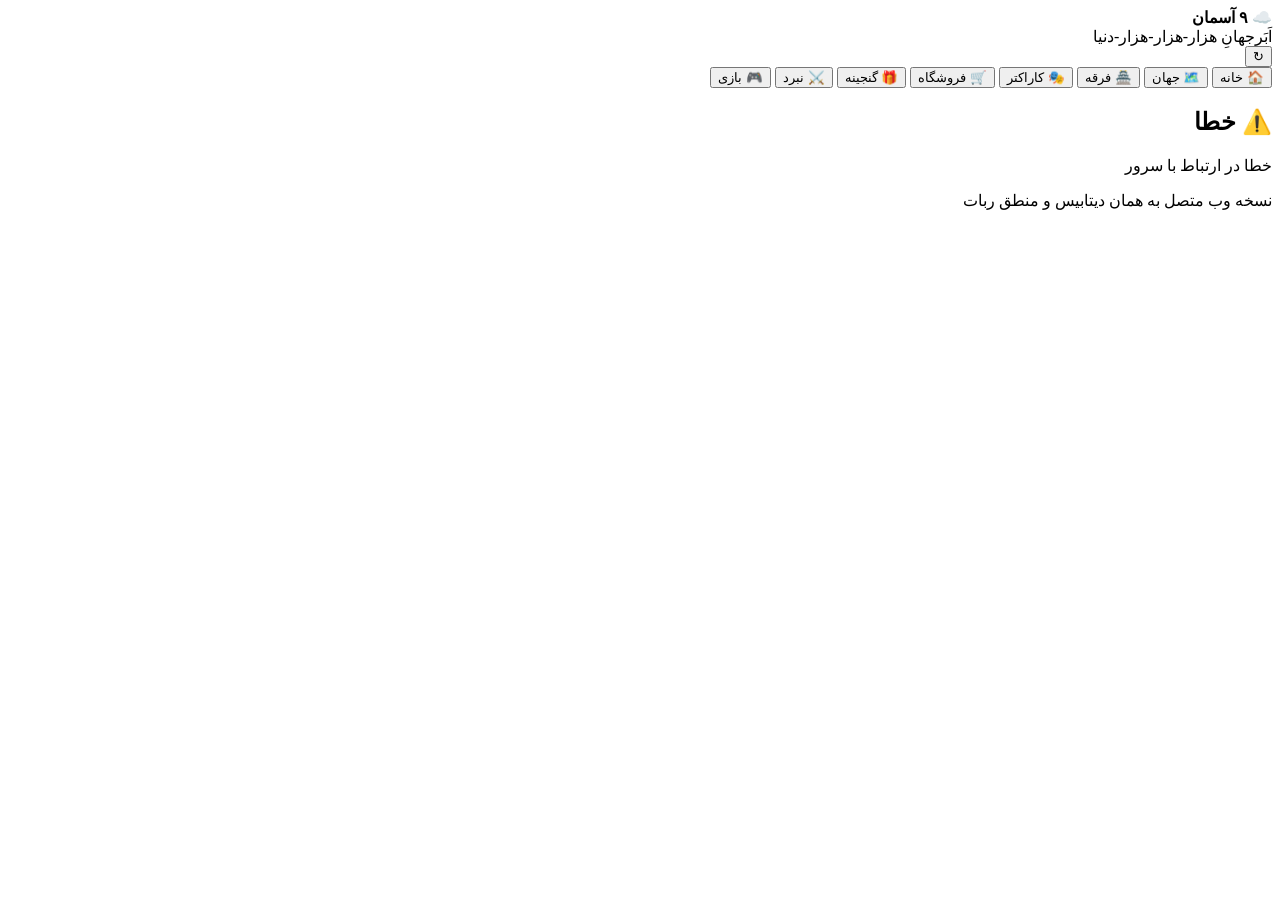
==== commit 432a81ee: "Add files via upload" ====
--- a/webapp/index.html
+++ b/webapp/index.html
@@ -1,1106 +1,114 @@
-<!DOCTYPE html>
+<!doctype html>
 <html lang="fa" dir="rtl">
 <head>
-<meta charset="UTF-8"/><meta name="viewport" content="width=device-width,initial-scale=1"/>
-<title>v4.7.0 v4.7.0 دنیای فرقه 4.7.0</title>
+<meta charset="utf-8"><meta name="viewport" content="width=device-width,initial-scale=1,viewport-fit=cover">
+<title>۹ آسمان — دنیای فرقه</title>
 <script src="https://telegram.org/js/telegram-web-app.js"></script>
-
-<style>
-*{box-sizing:border-box}
-body{font-family:system-ui,Tahoma,sans-serif;background:#0d0d12;color:#eee;margin:0;padding:12px;padding-bottom:48px}
-h1{font-size:1.2rem;margin:0 0 8px}
-nav{display:flex;flex-wrap:wrap;gap:5px;margin-bottom:10px}
-nav>button{flex:1;min-width:68px;padding:8px 4px;border:0;border-radius:11px;background:#1e1e2a;color:#ddd;font-size:11px}
-nav>button.active{background:#6c5ce7;color:#fff}
-.card{background:#16161f;border-radius:14px;padding:12px;margin-bottom:10px}
-.muted{color:#888;font-size:12px}
-.row{display:flex;justify-content:space-between;padding:5px 0;border-bottom:1px solid #222;font-size:13px}
-.btn{padding:9px 12px;background:#6c5ce7;color:#fff;border:0;border-radius:10px;font-size:13px;margin:3px}
-.btn.ok{background:#00b894}.btn.red{background:#d63031}.btn.dark{background:#2d3436}
-.btn:disabled{opacity:.45}
-.err{color:#ff7675}.okmsg{color:#55efc4}
-.subnav{display:flex;flex-wrap:wrap;gap:4px;margin-bottom:8px}
-.subnav button{padding:7px 9px;border:0;border-radius:8px;background:#2a2a38;color:#ccc;font-size:11px}
-.subnav button.on{background:#0984e3;color:#fff}
-.modebar{display:flex;flex-wrap:wrap;gap:4px;margin:6px 0}
-.board{display:grid;grid-template-columns:repeat(8,minmax(26px,9.5vw));gap:2px;justify-content:center;max-width:320px;margin:8px auto}
-.cell{aspect-ratio:1;display:flex;align-items:center;justify-content:center;background:#3d3d4f;font-size:clamp(13px,3.8vw,22px);cursor:pointer;border-radius:3px;user-select:none}
-.cell.l{background:#5a5a6e}.cell.sel{outline:2px solid #ffeaa7}
-/* تخته نرد */
-.nard-board{background:linear-gradient(#2d1f0f,#1a1208);border:3px solid #8B4513;border-radius:8px;padding:8px;max-width:360px;margin:8px auto}
-.nard-row{display:flex;justify-content:space-between;gap:2px;margin:4px 0}
-.nard-point{flex:1;min-height:70px;background:#3d2914;border-radius:4px;position:relative;display:flex;flex-direction:column;align-items:center;padding:2px}
-.nard-point:nth-child(odd){background:#5c3d1e}
-.checker{width:18px;height:18px;border-radius:50%;display:block;margin:1px auto;text-align:center;line-height:18px;font-size:11px;box-shadow:0 1px 3px #000;width:18px;height:18px;border-radius:50%;margin:1px;font-size:10px;display:flex;align-items:center;justify-content:center}
-.checker.w{background:#f5f5f5;color:#111}.checker.b{background:#1a1a1a;color:#fff;border:1px solid #555}
-.pip{width:40px;height:40px;border-radius:8px;background:#2d3436;display:inline-flex;align-items:center;justify-content:center;margin:3px;font-size:16px}
-/* حکم میز */
-.hukum-table{background:radial-gradient(circle at center,#1b5e20 0%,#0d3b12 70%);border:8px solid #5d4037;border-radius:50%;width:min(92vw,340px);height:min(92vw,340px);margin:12px auto;position:relative;box-shadow:inset 0 0 40px #0008,0 4px 20px #0006}
-.hukum-center{position:absolute;inset:28%;background:#0a2e0e;border-radius:50%;border:2px dashed #4caf50;display:flex;align-items:center;justify-content:center;flex-direction:column;text-align:center;padding:8px;font-size:12px}
-.seat{position:absolute;width:56px;text-align:center;font-size:11px}
-.seat .av{width:36px;height:36px;border-radius:50%;background:#333;margin:0 auto 2px;display:flex;align-items:center;justify-content:center;border:2px solid #888}
-.seat.filled .av{border-color:#00b894;background:#1e3a2f}
-.hand{display:flex;flex-wrap:wrap;justify-content:center;gap:4px;margin-top:10px}
-.cardc{background:#fff;color:#111;padding:8px 6px;border-radius:6px;font-size:11px;min-width:48px;text-align:center;border:1px solid #ccc}
-input.code{background:#222;border:1px solid #444;color:#fff;padding:8px;border-radius:8px;width:100px;text-align:center}
-</style>
+<link rel="stylesheet" href="/app/static/style.css">
 </head>
 <body>
-<h1>⚔️ دنیای فرقه</h1>
-<nav>
-  <button class="active" data-tab="daily">ورود</button>
-  <button type="button" data-tab="profile">پروفایل</button>
-  <button type="button" data-tab="global">جهانی</button>
-  <button type="button" data-tab="sect">فرقه</button>
-  <button type="button" data-tab="arena">آرنا</button>
-  <button type="button" data-tab="games">بازی‌ها</button>
+<div id="app">
+<header class="hero">
+  <div class="brand">☁️ <b>۹ آسمان</b></div>
+  <div id="heroSub">اَبَرجهانِ هزار-هزار-هزار-دنیا</div>
+  <div class="hero-actions"><button class="iconbtn" onclick="refreshAll()">↻</button></div>
+</header>
+<div id="toast" class="toast"></div>
+<nav class="tabs" id="tabs">
+  <button class="tab active" data-tab="home">🏠 خانه</button>
+  <button class="tab" data-tab="world">🗺️ جهان</button>
+  <button class="tab" data-tab="sect">🏯 فرقه</button>
+  <button class="tab" data-tab="characters">🎭 کاراکتر</button>
+  <button class="tab" data-tab="shop">🛒 فروشگاه</button>
+  <button class="tab" data-tab="chests">🎁 گنجینه</button>
+  <button class="tab" data-tab="arena">⚔️ نبرد</button>
+  <button class="tab" data-tab="games">🎮 بازی</button>
+  <button class="tab staff-only" data-tab="admin" hidden>🛡️ مدیریت</button>
 </nav>
-<div id="content"></div>
+<main id="view"></main>
+<footer>نسخه وب متصل به همان دیتابیس و منطق ربات</footer>
+</div>
 <script>
-const tg = window.Telegram?.WebApp; tg?.ready(); tg?.expand();
-const tgId = tg?.initDataUnsafe?.user?.id || null;
-const tgName = tg?.initDataUnsafe?.user?.first_name || 'بازیکن';
+const tg=window.Telegram?.WebApp; tg?.ready(); tg?.expand();
+try{tg?.setHeaderColor?.('#0b1020'); tg?.setBackgroundColor?.('#080c16');}catch(e){}
+const tgUser=tg?.initDataUnsafe?.user||null;
+const tgId=tgUser?.id||null;
+const initData=tg?.initData||'';
+const $=s=>document.querySelector(s);
+const view=$('#view');
+const esc=v=>{const d=document.createElement('div');d.textContent=v??'';return d.innerHTML};
+function toast(msg,ok=true){const t=$('#toast');t.textContent=msg;t.className='toast show '+(ok?'ok':'bad');clearTimeout(window._toast);window._toast=setTimeout(()=>t.className='toast',2800)}
+async function api(path,opts={}){
+  const o={...opts,headers:{'Content-Type':'application/json','X-Telegram-Init-Data':initData,...(opts.headers||{})}};
+  let url=path; if(tgId) url+=(path.includes('?')?'&':'?')+'tg_id='+encodeURIComponent(tgId);
+  const r=await fetch(url,o); let j={}; try{j=await r.json()}catch(e){}
+  if(!r.ok||j.error){throw new Error(j.error||j.message||'خطا در ارتباط با سرور')}; return j;
+}
+function row(a,b,cls=''){return `<div class="statrow ${cls}"><span>${esc(a)}</span><b>${esc(b)}</b></div>`}
+function card(title,body,cls=''){return `<section class="card ${cls}"><h2>${title}</h2>${body}</section>`}
+function button(label,fn,cls=''){return `<button class="btn ${cls}" onclick="${fn}">${label}</button>`}
+function requireTelegram(){if(!tgId){toast('مینی‌اپ را از داخل تلگرام باز کن',false);return false}return true}
+function setTab(tab){document.querySelectorAll('.tab').forEach(b=>b.classList.toggle('active',b.dataset.tab===tab));render(tab)}
+$('#tabs').addEventListener('click',e=>{const b=e.target.closest('.tab');if(b&&!b.hidden)setTab(b.dataset.tab)});
 
-window.show = function show(tab) {
-  document.querySelectorAll('nav>button').forEach(b => b.classList.toggle('active', b.dataset.tab===tab));
-  const c = document.getElementById('content');
-  if (tab==='daily') {
-    c.innerHTML=`<div class="card"><h3>🎁 ورود روزانه</h3><p class="muted">هر روز: <b>+۵ سنگ بهشتی</b></p>
-      <button class="btn ok" id="btnDaily" onclick="claimDaily()">دریافت</button><p id="dailyMsg" class="muted"></p></div>`;
-  } else if (tab==='profile') {
-    c.innerHTML=`<div class="card"><h3>👤 پروفایل</h3><div id="prof">…</div></div>`; loadProfile();
-  } else if (tab==='global') {
-    c.innerHTML=`<div class="card"><h3>🌍 لیدربورد جهانی</h3><div id="glob">…</div></div>`; loadGlobal();
-  } else if (tab==='sect') {
-    c.innerHTML=`<div class="card"><h3>🏛️ فرقه‌ها</h3><div id="sects">…</div></div>`; loadSects();
-  } else if (tab==='arena') {
-    c.innerHTML=`<div class="card"><h3>🏟️ آرنا</h3><div id="arena">…</div><p class="muted">/arenaopen · /arenajoin · /arenastart</p></div>`; loadArena();
-  } else if (tab==='games') {
-    c.innerHTML=`<div class="card"><h3>🎮 بازی‌ها</h3><p class="muted">محدودیت: هر ۲ دقیقه یک‌بار</p>
-      <div class="subnav">
-        <button class="on" data-g="chess" onclick="pickGame('chess')">♟️ شطرنج</button>
-        <button data-g="nard" onclick="pickGame('nard')">🎲 تخته‌نرد</button>
-        <button data-g="rps" onclick="pickGame('rps')">✊ سنگ‌کاغذ</button>
-        <button data-g="casino" onclick="pickGame('casino')">🎰 کازینو</button>
-        <button data-g="hukum" onclick="pickGame('hukum')">🃏 حکم</button>
-      </div><div id="gameArea"></div></div>`;
-    pickGame('chess');
-  }
+async function render(tab){
+  view.innerHTML='<div class="loading">در حال بارگذاری…</div>';
+  try{
+    if(tab==='home')await home(); else if(tab==='world')await world(); else if(tab==='sect')await sect(); else if(tab==='characters')await characters(); else if(tab==='shop')await shop(); else if(tab==='chests')await chests(); else if(tab==='arena')await arena(); else if(tab==='games')games(); else if(tab==='admin')await admin();
+  }catch(e){view.innerHTML=card('⚠️ خطا',`<p class="error">${esc(e.message)}</p>`);}
 }
-document.querySelector('nav').addEventListener('click', function(e){
-  const b = e.target.closest('button[data-tab]');
-  if(b) show(b.dataset.tab);
-});
+async function home(){
+ const d=await api('/api/dashboard');
+ $('#heroSub').textContent=`${d.sky_name} · 📍 (${d.world_x}, ${d.world_y})`;
+ const w=d.wallet||{}; const c=d.cultivation||{};
+ view.innerHTML=`<div class="hero-card"><div class="avatar">${esc((d.full_name||'پ')[0])}</div><div><h1>${esc(d.full_name)}</h1><p>${esc(d.rank)} · Lv.${d.level} · ${esc(c.realm||'بیداری')}</p></div><div class="power">⚡ ${Number(d.power||0).toLocaleString()}</div></div>
+ ${card('📊 وضعیت',row('تذهیب',`${c.realm||'-'} · مرحله ${c.stage||1}`)+row('انرژی',c.energy||0)+row('فرقه',d.sect||'آزاد')+row('جهان',d.world||'-')+row('آسمان',d.sky||1)+row('مختصات',`(${d.world_x}, ${d.world_y})`)+row('🍖 گرسنگی',`${d.hunger}%`)+row('💧 تشنگی',`${d.thirst}%`))}
+ ${card('💰 کیف پول',Object.entries(w).filter(([k,v])=>Number(v||0)!==0).map(([k,v])=>row(walletName(k),Number(v).toLocaleString())).join('')||row('سکه',0))}
+ <div class="quick">${button('🎁 صندوق روزانه',"setTab('chests')")} ${button('🗺️ نقشه',"setTab('world')")} ${button('🎭 کاراکترها',"setTab('characters')")} ${button('🛒 فروشگاه',"setTab('shop')")}</div>`;
+}
+function walletName(k){return ({coins:'سکه',spirit_stones:'سنگ روحی',heavenly_stones:'سنگ بهشتی',celestial_stones:'سنگ آسمانی',god_stones:'سنگ خدا',chaos_stones:'سنگ هرج‌ومرج',void_stones:'سنگ پوچی',origin_stones:'سنگ ازلی',karma_points:'کارما',destiny_stones:'سنگ تقدیر',immortal_stones:'سنگ جاودان',creation_stones:'سنگ خلقت',absolute_stones:'سنگ مطلق',faith_stones:'سنگ ایمان',dragon_coins:'سکه اژدها',eternal_ink:'جوهر ازلی'}[k]||k)}
 
+async function world(){
+ const d=await api('/api/world'); const b=d.boss; const ev=d.event; const skies=d.skies||[];
+ const cells=[]; for(let dy=4;dy>=-4;dy--)for(let dx=-4;dx<=4;dx++){const x=d.x+dx,y=d.y+dy;let cls=(dx===0&&dy===0)?'mapcell me':'';cells.push(`<div class="${cls}" title="(${x},${y})">${dx===0&&dy===0?'🧙':((Math.abs(x)+Math.abs(y))%17===0?'🏛️':((Math.abs(x)+Math.abs(y))%11===0?'🗿':'·'))}</div>`)}
+ view.innerHTML=`${card(`☁️ آسمان ${d.sky}: ${esc(d.sky_name)}`,`<p class="lore">${esc(d.lore)}</p><div class="worldstats">${row('مختصات',`(${d.x}, ${d.y})`)}${row('مکان',d.landmark)}${row('شهر',d.city||'دشت ناشناخته')}${row('خطر',`${d.danger}%`)}</div>`)}
+ ${card('🧭 حرکت',`<div class="compass"><button onclick="moveWorld('north')">⬆️<small>شمال</small></button><div><button onclick="moveWorld('west')">⬅️</button><button class="center">📍</button><button onclick="moveWorld('east')">➡️</button></div><button onclick="moveWorld('south')">⬇️<small>جنوب</small></button></div><p class="hint">حرکت از همین‌جا همان سیستم زمان/گرسنگی/تشنگی ربات را مصرف می‌کند.</p>`)}
+ ${card('🗺️ نقشه زنده',`<div class="map">${cells.join('')}</div><p class="hint">هر خانه یک مختصات واقعی از جهان است؛ شهرها، رویدادها و باس‌ها روی مختصات قرار می‌گیرند.</p>`)}
+ ${b?card('👑 باس مکان‌محور',`<div class="boss"><b>${esc(b.name)}</b><span>${Number(b.hp).toLocaleString()} / ${Number(b.max_hp).toLocaleString()}</span><small>📍 (${b.x}, ${b.y}) · فاز ${b.phase}</small></div>${button('⚔️ حمله به باس','bossAttack()','red')}`):''}
+ ${ev?card('⚠️ رویداد جهان',`<b>${esc(ev.name)}</b><p>${esc(ev.desc)}</p><p>📍 (${ev.x}, ${ev.y})</p>`):''}
+ ${card('🏙️ ساخت تمدن',`<input id="cityName" class="input" placeholder="نام شهر"><div>${button('ساخت شهر',"createCity()")}</div><input id="countryName" class="input" placeholder="نام کشور"><div>${button('ساخت کشور',"createCountry()",'gold')}</div><p class="hint">شهر از فاصله ۱۰ و کشور از فاصله ۲۰ خانه‌ای شهر آغازین قابل ساخت است.</p>`)}
+ ${card('⬆️ صعود',`${button('🪜 چالش پلکان بهشت','challengeStair()')} ${button('☁️ ۹ آسمان','showSkies()')}<div id="skyList">${skies.map(s=>`<div class="minirow">${s.number}. ${esc(s.name)}</div>`).join('')}</div>`)}
+ ${card('📍 مکان‌های مهم',`<div class="chips">${(d.landmarks||[]).map(x=>`<span>${esc(x)}</span>`).join('')}</div>`)}`;
+}
+async function moveWorld(dir){try{const d=await api('/api/action',{method:'POST',body:JSON.stringify({action:'move',direction:dir})});toast(d.message||'حرکت انجام شد');await world()}catch(e){toast(e.message,false)}}
+async function createCity(){const n=$('#cityName')?.value?.trim();if(!n)return toast('نام شهر را وارد کن',false);try{toast((await api('/api/action',{method:'POST',body:JSON.stringify({action:'create_city',name:n})})).message);await world()}catch(e){toast(e.message,false)}}
+async function createCountry(){const n=$('#countryName')?.value?.trim();if(!n)return toast('نام کشور را وارد کن',false);try{toast((await api('/api/action',{method:'POST',body:JSON.stringify({action:'create_country',name:n})})).message);await world()}catch(e){toast(e.message,false)}}
+async function challengeStair(){try{toast((await api('/api/action',{method:'POST',body:JSON.stringify({action:'heaven_stair'})})).message);await world()}catch(e){toast(e.message,false)}}
+async function showSkies(){const d=await api('/api/world');toast(`آسمان فعلی: ${d.sky} — ${d.sky_name}`)}
+async function bossAttack(){try{toast((await api('/api/action',{method:'POST',body:JSON.stringify({action:'boss_attack'})})).message);await world()}catch(e){toast(e.message,false)}}
 
-async function claimDaily(){const el=document.getElementById('dailyMsg'),btn=document.getElementById('btnDaily');
-  if(!tgId){el.innerHTML='<span class="err">از تلگرام باز کن</span>';return;} btn.disabled=true;
-  try{const j=await(await fetch('/api/daily?tg_id='+tgId)).json();
-    el.innerHTML=j.ok?'<span class="okmsg">'+j.msg+'</span>':'<span class="err">'+(j.msg||j.error)+'</span>';}catch(e){el.innerHTML='<span class="err">خطا</span>';}
-  btn.disabled=false;}
-async function loadProfile(){const el=document.getElementById('prof');if(!tgId){el.textContent='از تلگرام باز کن';return;}
-  try{const u=await(await fetch('/api/profile?tg_id='+tgId)).json();if(u.error){el.innerHTML='<span class="err">'+u.error+'</span>';return;}
-    const c=u.cultivation||{},w=u.wallet||{};
-    el.innerHTML=[['نام',u.full_name],['رتبه',u.rank],['سطح',u.level],['تذهیب',(c.realm||'')+' '+(c.stage||'')],['فرقه',u.sect||'—'],['سکه',w.coins],['بهشتی',w.heavenly_stones]]
-      .map(([a,b])=>`<div class="row"><span>${a}</span><b>${b??'-'}</b></div>`).join('');}catch(e){el.textContent='خطا';}}
-async function loadGlobal(){try{const j=await(await fetch('/api/ranking')).json();
-  document.getElementById('glob').innerHTML=(j.top||[]).map((u,i)=>`<div class="row"><span>${i+1}. ${u.full_name}</span><b>${u.rank}</b></div>`).join('')||'خالی';}catch(e){}}
-async function loadSects(){try{const j=await(await fetch('/api/sects')).json();const list=(j.sects||[]).sort((a,b)=>(b.total_points||0)-(a.total_points||0));
-  document.getElementById('sects').innerHTML=list.map((s,i)=>`<div class="row"><span>${i+1}. ${s.name}</span><b>${s.total_points}</b></div>`).join('')||'خالی';}catch(e){}}
-async function loadArena(){try{const j=await(await fetch('/api/arena')).json();
-  document.getElementById('arena').innerHTML=(j.top||[]).map((u,i)=>`<div class="row"><span>${i+1}. ${u.full_name}</span><b>${u.tier} ${u.points}</b></div>`).join('')||'خالی';}catch(e){}}
+async function sect(){const d=await api('/api/sect');view.innerHTML=`${card('🏯 فرقه من',d.mine?row('نام',d.mine.name)+row('نوع',d.mine.sect_type)+row('قدرت رئیس',d.mine.leader_power)+row('قدرت فرقه',d.mine.power_level)+row('اعضا',d.mine.member_count)+row('فرقه مادر',d.mine.parent||'ندارد'):`<p class="muted">عضو فرقه نیستی.</p>`)}${card('🏆 فرقه‌های جهان',(d.all||[]).map((s,i)=>`<div class="rank-item"><span>${i+1}</span><div><b>${esc(s.name)}</b><small>${esc(s.sect_type)} · ${s.member_count} عضو · قدرت ${Number(s.power_level||0).toLocaleString()}</small></div></div>`).join('')||'خالی')}${card('⚔️ عملیات',d.mine?button('تازه‌سازی','sect()'):button('🏯 ساخت/پیدا کردن فرقه','toast(\'از سیستم فرقه ربات استفاده کن\')'))}`}
 
-/* ========== اتاق‌ها ========== */
-async function createRoom(game){
-  if(!tgId){alert('از تلگرام باز کن');return null;}
-  const j=await(await fetch(`/api/game?action=create&game=${game}&tg_id=${tgId}&name=${encodeURIComponent(tgName)}`)).json();
-  return j;
-}
-async function joinRoom(code, game){
-  if(!tgId){alert('از تلگرام باز کن');return null;}
-  return await(await fetch(`/api/game?action=join&code=${code}&game=${game}&tg_id=${tgId}&name=${encodeURIComponent(tgName)}`)).json();
-}
-async function roomStatus(code){
-  return await(await fetch(`/api/game?action=status&code=${code}`)).json();
-}
-async function pushGameState(code, state, turn){
-  return await(await fetch(`/api/game?action=move&code=${code}`, {
-    method:'POST',
-    headers:{'Content-Type':'application/json'},
-    body: JSON.stringify({state, turn, tg_id: tgId})
-  })).json();
-}
+async function characters(){const d=await api('/api/characters');view.innerHTML=`${card('🎭 مجموعه کاراکتر',`<div class="charhead">${row('تعداد',d.characters.length)}${row('قدرت سه کاراکتر برتر',d.total_power)}</div>${button('✨ احضار کاراکتر','pullCharacter()')} ${button('🔀 ترکیب تکراری‌ها','mergeCharacters()')}`)}<div class="chargrid">${(d.characters||[]).map(c=>`<article class="char"><div class="rarity">${esc(c.emoji||'⭐')} ${esc(c.rarity)}</div><div class="portrait">${c.portrait?`<img src="/assets/characters/${esc(c.portrait)}" onerror="this.style.display='none'">`:''}<span>${esc((c.name||'؟')[0])}</span></div><b>${esc(c.name)}</b><small>${'⭐'.repeat(Math.min(5,c.stars||1))} · +${Number(c.power||0).toLocaleString()}</small><p>${esc(c.description||'')}</p></article>`).join('')}</div>`}
+async function pullCharacter(){try{toast((await api('/api/action',{method:'POST',body:JSON.stringify({action:'pull_character'})})).message);await characters()}catch(e){toast(e.message,false)}}
+async function mergeCharacters(){try{toast((await api('/api/action',{method:'POST',body:JSON.stringify({action:'merge_characters'})})).message);await characters()}catch(e){toast(e.message,false)}}
 
-/* ========== انتخاب بازی ========== */
-function pickGame(name){
-  document.querySelectorAll('.subnav button').forEach(b=>b.classList.toggle('on',b.dataset.g===name));
-  const a=document.getElementById('gameArea');
-  if(name==='chess') renderChessHub(a);
-  else if(name==='nard') renderNardHub(a);
-  else if(name==='rps') renderRpsHub(a);
-  else if(name==='casino') renderCasino(a);
-  else if(name==='hukum') renderHukumHub(a);
-}
+async function shop(){const d=await api('/api/shop');view.innerHTML=`<div class="shopfilter">${(d.buildings||[]).map(b=>`<button onclick="filterShop(${b.id})">${esc(b.name)}</button>`).join('')}</div><div id="shopItems">${shopItems(d.items||[])}</div>`}
+function shopItems(items){return items.map(i=>`<article class="shopitem"><div><b>${esc(i.name)}</b><small>${esc(i.description||'')}</small></div><div class="price">💰 ${Number(i.price||0).toLocaleString()} ${esc(i.currency_name||'سکه')}</div><button class="btn" onclick="buyItem(${i.id})">خرید</button></article>`).join('')||'<p class="muted">فروشگاهی برای نمایش وجود ندارد.</p>'}
+async function filterShop(id){try{const d=await api('/api/shop?building_id='+id);$('#shopItems').innerHTML=shopItems(d.items||[])}catch(e){toast(e.message,false)}}
+async function buyItem(id){try{toast((await api('/api/action',{method:'POST',body:JSON.stringify({action:'buy_item',item_id:id,qty:1})})).message);await shop()}catch(e){toast(e.message,false)}}
 
-/* ----- شطرنج واقعی ----- */
-const WSET='♙♖♘♗♕♔', BSET='♟♜♞♝♛♚';
-const startPcs=()=>{const p=Array(64).fill('');
-  const back=['♜','♞','♝','♛','♚','♝','♞','♜'];
-  for(let i=0;i<8;i++){p[i]=back[i];p[8+i]='♟';p[48+i]='♙';p[56+i]=['♖','♘','♗','♕','♔','♗','♘','♖'][i];}
-  return p;};
-let pcs=startPcs(),sel=null,turn='w',chessMode='bot',chessMoved={};
-let chessCode=null, chessMyColor=null, chessPoll=null, chessOver=false;
+async function chests(){const d=await api('/api/chests');view.innerHTML=`${card('🎁 صندوق روزانه',row('وضعیت',d.cooldown?`⏳ ${d.cooldown}`:'آماده')+row('آخرین رتبه',d.last_grade||'—')+row('تعداد بازکردن',d.opened||0)+button('🎲 باز کردن صندوق روزانه','openDailyChest','gold'))}${card('🧰 فروش صندوق',`<div class="chestgrid">${(d.shop||[]).map(c=>`<article><b>${esc(c.rank)}</b><small>پاداش: ${Number(c.low).toLocaleString()} تا ${Number(c.high).toLocaleString()} سکه</small><strong>💰 ${Number(c.price).toLocaleString()}</strong><button class="btn" onclick="buyChest('${esc(c.rank)}')">خرید</button></article>`).join('')}</div>`)}${card('🍀 شانس',`<p>صندوق روزانه رتبه را بر اساس شانس تعیین می‌کند. رتبه‌های بالاتر نادرترند.</p>`)}`}
+async function openDailyChest(){try{toast((await api('/api/action',{method:'POST',body:JSON.stringify({action:'open_chest'})})).message);await chests()}catch(e){toast(e.message,false)}}
+async function buyChest(rank){try{toast((await api('/api/action',{method:'POST',body:JSON.stringify({action:'buy_chest',grade:rank})})).message);await chests()}catch(e){toast(e.message,false)}}
 
-function isW(pc){return WSET.includes(pc)}
-function isB(pc){return BSET.includes(pc)}
-function rc(i){return [i>>3,i&7]}
-function idx(r,c){return r*8+c}
-function enemy(pc,tr){return tr==='w'?isB(pc):isW(pc)}
-function friend(pc,tr){return tr==='w'?isW(pc):isB(pc)}
+async function arena(){const d=await api('/api/arena');view.innerHTML=card('⚔️ آرنا',`<p class="hint">نبردهای آرنا و امتیازها از همان پروفایل ربات خوانده می‌شوند.</p>${(d.top||[]).map((u,i)=>`<div class="rank-item"><span>${i+1}</span><div><b>${esc(u.full_name)}</b><small>${esc(u.tier)} · ${u.points} امتیاز · ${u.wins} برد</small></div></div>`).join('')}`)}
+function games(){view.innerHTML=card('🎮 مرکز بازی',`<p>بازی‌های موجود: شطرنج، تخته‌نرد، سنگ‌کاغذقیچی، کازینو و حکم.</p>${button('باز کردن مرکز بازی','openGames()')}<p class="hint">اتاق‌های بازی وب از همان سرور ربات استفاده می‌کنند.</p>`)}
+function openGames(){window.location.href='/app/games.html'}
 
-function rayMoves(from,dirs,board,tr){
-  const out=[]; const [r0,c0]=rc(from);
-  for(const [dr,dc] of dirs){
-    let r=r0+dr,c=c0+dc;
-    while(r>=0&&r<8&&c>=0&&c<8){
-      const j=idx(r,c), t=board[j];
-      if(!t) out.push(j);
-      else { if(enemy(t,tr)) out.push(j); break; }
-      r+=dr; c+=dc;
-    }
-  }
-  return out;
-}
-
-function pseudoMoves(from, board, tr){
-  const pc=board[from]; if(!pc) return [];
-  if(tr==='w'&&!isW(pc)) return [];
-  if(tr==='b'&&!isB(pc)) return [];
-  const [r,c]=rc(from); const moves=[];
-  const add=(j)=>{if(j<0||j>63)return; const t=board[j]; if(!t||enemy(t,tr)) moves.push(j);};
-  if(pc==='♙'||pc==='♟'){
-    const dir=pc==='♙'?-1:1;
-    const startRow=pc==='♙'?6:1;
-    const one=idx(r+dir,c);
-    if(r+dir>=0&&r+dir<8&&!board[one]) { moves.push(one);
-      if(r===startRow){ const two=idx(r+2*dir,c); if(!board[two]) moves.push(two); }
-    }
-    for(const dc of [-1,1]){
-      const nr=r+dir,nc=c+dc;
-      if(nr>=0&&nr<8&&nc>=0&&nc<8){ const j=idx(nr,nc); if(board[j]&&enemy(board[j],tr)) moves.push(j); }
-    }
-    return moves;
-  }
-  if(pc==='♘'||pc==='♞'){
-    for(const [dr,dc] of [[-2,-1],[-2,1],[-1,-2],[-1,2],[1,-2],[1,2],[2,-1],[2,1]]){
-      const nr=r+dr,nc=c+dc;
-      if(nr>=0&&nr<8&&nc>=0&&nc<8) add(idx(nr,nc));
-    }
-    return moves;
-  }
-  if(pc==='♔'||pc==='♚'){
-    for(let dr=-1;dr<=1;dr++) for(let dc=-1;dc<=1;dc++){
-      if(!dr&&!dc) continue;
-      const nr=r+dr,nc=c+dc;
-      if(nr>=0&&nr<8&&nc>=0&&nc<8) add(idx(nr,nc));
-    }
-    // قلعه (کستلینگ) — خانه‌های مقصد شاه
-    const castle = castlingTargets(from, board, tr);
-    for(const j of castle) moves.push(j);
-    return moves;
-  }
-  if(pc==='♖'||pc==='♜') return rayMoves(from,[[1,0],[-1,0],[0,1],[0,-1]],board,tr);
-  if(pc==='♗'||pc==='♝') return rayMoves(from,[[1,1],[1,-1],[-1,1],[-1,-1]],board,tr);
-  if(pc==='♕'||pc==='♛') return rayMoves(from,[[1,0],[-1,0],[0,1],[0,-1],[1,1],[1,-1],[-1,1],[-1,-1]],board,tr);
-  return moves;
-}
-
-
-function castlingTargets(from, board, tr){
-  // فقط اگر شاه هنوز حرکت نکرده و در خانه شروع باشد
-  const out=[];
-  if(tr==='w'){
-    if(from!==60 || board[60]!=='♔' || chessMoved.wK) return out;
-    // شاه‌جانب: f1,g1 خالی؛ رخ h1 حرکت نکرده
-    if(!chessMoved.wRh && board[63]==='♖' && !board[61] && !board[62]){
-      if(!inCheck(board,'w') && !squareAttacked(board,61,'b') && !squareAttacked(board,62,'b'))
-        out.push(62); // g1
-    }
-    // وزیرجانب: b1,c1,d1 خالی؛ رخ a1
-    if(!chessMoved.wRa && board[56]==='♖' && !board[57] && !board[58] && !board[59]){
-      if(!inCheck(board,'w') && !squareAttacked(board,58,'b') && !squareAttacked(board,59,'b'))
-        out.push(58); // c1
-    }
-  } else {
-    if(from!==4 || board[4]!=='♚' || chessMoved.bK) return out;
-    if(!chessMoved.bRh && board[7]==='♜' && !board[5] && !board[6]){
-      if(!inCheck(board,'b') && !squareAttacked(board,5,'w') && !squareAttacked(board,6,'w'))
-        out.push(6); // g8
-    }
-    if(!chessMoved.bRa && board[0]==='♜' && !board[1] && !board[2] && !board[3]){
-      if(!inCheck(board,'b') && !squareAttacked(board,2,'w') && !squareAttacked(board,3,'w'))
-        out.push(2); // c8
-    }
-  }
-  return out;
-}
-
-function applyCastlingRook(from, to, board){
-  // اگر شاه دو خانه جابه‌جا شد، رخ را هم جابه‌جا کن
-  if(from===60 && to===62){ board[61]=board[63]; board[63]=''; } // سفید شاه‌جانب
-  else if(from===60 && to===58){ board[59]=board[56]; board[56]=''; } // سفید وزیرجانب
-  else if(from===4 && to===6){ board[5]=board[7]; board[7]=''; } // سیاه شاه‌جانب
-  else if(from===4 && to===2){ board[3]=board[0]; board[0]=''; } // سیاه وزیرجانب
-}
-
-function markChessMoved(from, to, piece){
-  if(piece==='♔') chessMoved.wK=true;
-  if(piece==='♚') chessMoved.bK=true;
-  if(piece==='♖'){
-    if(from===56||to===56) chessMoved.wRa=true;
-    if(from===63||to===63) chessMoved.wRh=true;
-  }
-  if(piece==='♜'){
-    if(from===0||to===0) chessMoved.bRa=true;
-    if(from===7||to===7) chessMoved.bRh=true;
-  }
-  // وقتی شاه قلعه می‌رود رخ هم حرکت کرده حساب شود
-  if(piece==='♔'&&from===60&&to===62) chessMoved.wRh=true;
-  if(piece==='♔'&&from===60&&to===58) chessMoved.wRa=true;
-  if(piece==='♚'&&from===4&&to===6) chessMoved.bRh=true;
-  if(piece==='♚'&&from===4&&to===2) chessMoved.bRa=true;
-}
-
-function findKing(board, tr){
-  const k = tr==='w' ? '♔' : '♚';
-  for(let i=0;i<64;i++) if(board[i]===k) return i;
-  return -1;
-}
-
-function squareAttacked(board, sq, byTr){
-  // آیا طرف byTr این خانه را تهدید می‌کند؟
-  for(let i=0;i<64;i++){
-    const pc=board[i];
-    if(!pc) continue;
-    if(byTr==='w'&&!isW(pc)) continue;
-    if(byTr==='b'&&!isB(pc)) continue;
-    const moves = pseudoMoves(i, board, byTr);
-    if(moves.includes(sq)) return true;
-  }
-  return false;
-}
-
-function inCheck(board, tr){
-  const k = findKing(board, tr);
-  if(k<0) return true;
-  return squareAttacked(board, k, tr==='w'?'b':'w');
-}
-
-function legalMoves(from, board, tr){
-  const raw = pseudoMoves(from, board, tr);
-  const out=[];
-  for(const to of raw){
-    const nb = board.slice();
-    const piece = nb[from];
-    nb[to]=piece; nb[from]='';
-    applyCastlingRook(from, to, nb);
-    const [trr]=rc(to);
-    if(nb[to]==='♙'&&trr===0) nb[to]='♕';
-    if(nb[to]==='♟'&&trr===7) nb[to]='♛';
-    if(!inCheck(nb, tr)) out.push(to);
-  }
-  return out;
-}
-
-function hasAnyLegal(board, tr){
-  for(let i=0;i<64;i++){
-    if(tr==='w'&&isW(board[i]) || tr==='b'&&isB(board[i])){
-      if(legalMoves(i, board, tr).length) return true;
-    }
-  }
-  return false;
-}
-
-function gameStatus(board, tr){
-  const check = inCheck(board, tr);
-  const any = hasAnyLegal(board, tr);
-  if(!any && check) return {over:true, mate:true, check:true, text: (tr==='w'?'سفید':'سیاه')+' کیش و مات شد! برنده: '+(tr==='w'?'سیاه':'سفید')};
-  if(!any && !check) return {over:true, mate:false, check:false, text:'پات — مساوی'};
-  if(check) return {over:false, mate:false, check:true, text:'کیش! نوبت '+(tr==='w'?'سفید':'سیاه')};
-  return {over:false, mate:false, check:false, text:'نوبت: '+(tr==='w'?'سفید':'سیاه')};
-}
-
-function renderChessHub(a){
-  a.innerHTML=`<div class="modebar">
-    <button class="btn dark" onclick="chessStart('bot')">با ربات</button>
-    <button class="btn dark" onclick="chessStart('2p')">دونفره (یک دستگاه)</button>
-    <button class="btn dark" onclick="chessStart('online')">آنلاین دونفره</button>
-  </div><div id="chessBox"></div>`;
-}
-function chessStart(mode){
-  if(chessPoll){ clearInterval(chessPoll); chessPoll=null; }
-  chessMode=mode; pcs=startPcs(); sel=null; turn='w'; chessMoved={wK:false,wRa:false,wRh:false,bK:false,bRa:false,bRh:false};
-  chessCode=null; chessMyColor=null; chessOver=false;
-  const box=document.getElementById('chessBox');
-  if(mode==='online'){
-    box.innerHTML=`<p class="muted">آنلاین: سازنده = سفید · مهمان = سیاه. فقط نوبت و رنگ خودت را حرکت بده.</p>
-      <button class="btn" onclick="chessCreateRoom()">ساخت اتاق</button>
-      <input class="code" id="chCode" placeholder="کد" style="width:90px"/>
-      <button class="btn ok" onclick="chessJoinRoom()">ورود</button>
-      <p id="chRoom" class="muted"></p>
-      <div class="board" id="cb"></div><p id="cm">صبر برای حریف...</p>
-      <button class="btn" onclick="chessRefresh()">🔄 بروزرسانی صفحه</button>`;
-    return;
-  }
-  box.innerHTML=`<p class="muted">قوانین شطرنج + قلعه (شاه دو خانه به سمت رخ). خانه‌های سبز = مجاز.</p>
-    <div class="board" id="cb"></div><p id="cm">نوبت: سفید</p>
-    <button class="btn" onclick="pcs=startPcs();sel=null;turn='w';chessOver=false;drawChess()">ریست</button>`;
-  drawChess();
-}
-async function chessCreateRoom(){
-  const j=await createRoom('chess'); if(!j||j.error){alert(j&&j.error||'خطا');return;}
-  chessCode=j.code; chessMyColor='w';
-  document.getElementById('chRoom').textContent='کد: '+j.code+' | تو: سفید';
-  document.getElementById('chCode').value=j.code;
-  pcs=startPcs(); turn='w'; chessOver=false;
-  await pushGameState(chessCode, {pcs:pcs}, turn);
-  drawChess();
-  chessStartPoll();
-}
-async function chessJoinRoom(){
-  const code=(document.getElementById('chCode').value||'').trim().toUpperCase();
-  const j=await joinRoom(code,'chess');
-  if(!j||j.error){document.getElementById('chRoom').innerHTML='<span class="err">'+(j&&j.error||'خطا')+'</span>';return;}
-  chessCode=code; chessMyColor='b';
-  document.getElementById('chRoom').textContent='وصل شدی | تو: سیاه | '+(j.players||[]).map(p=>p.name).join(', ');
-  await chessRefresh();
-  chessStartPoll();
-}
-function chessStartPoll(){
-  if(chessPoll) clearInterval(chessPoll);
-  chessPoll=setInterval(()=>{ if(chessCode) chessRefresh(); }, 2000);
-}
-async function chessRefresh(){
-  if(!chessCode) return;
-  const j=await roomStatus(chessCode);
-  if(!j||j.error) return;
-  if(j.state && Array.isArray(j.state.pcs) && j.state.pcs.length===64){
-    pcs=j.state.pcs.slice();
-  }
-  if(j.state && j.state.moved) chessMoved=Object.assign({wK:false,wRa:false,wRh:false,bK:false,bRa:false,bRh:false}, j.state.moved);
-  if(j.turn==='w'||j.turn==='b') turn=j.turn;
-  else if(j.turn===0) turn='w';
-  else if(j.turn===1) turn='b';
-  drawChess();
-}
-function drawChess(){
-  const b=document.getElementById('cb'); if(!b)return; b.innerHTML='';
-  const legal = (sel!==null && !chessOver) ? legalMoves(sel,pcs,turn) : [];
-  pcs.forEach((pc,i)=>{
-    const d=document.createElement('div');
-    d.className='cell'+((((i%8)+(i>>3))%2===0)?' l':'')+(sel===i?' sel':'');
-    if(legal.includes(i)) d.style.boxShadow='inset 0 0 0 3px #00b894';
-    d.textContent=pc; d.onclick=()=>clickChess(i); b.appendChild(d);
-  });
-  const cm=document.getElementById('cm');
-  if(cm){
-    const st=gameStatus(pcs,turn);
-    let extra='';
-    if(chessMode==='online'&&chessMyColor){
-      extra=' | رنگ تو: '+(chessMyColor==='w'?'سفید':'سیاه');
-      if(turn!==chessMyColor && !st.over) extra+=' — نوبت حریف';
-    }
-    cm.textContent=st.text+(sel!==null?' | سبز=مجاز':'')+extra+(st.over?' 🏁':'');
-    if(st.over) chessOver=true;
-  }
-}
-function clickChess(i){
-  if(chessOver) return;
-  // آنلاین: فقط رنگ خودت در نوبت خودت
-  if(chessMode==='online'){
-    if(!chessMyColor){ const cm=document.getElementById('cm'); if(cm) cm.textContent='اول وارد اتاق شو'; return; }
-    if(turn!==chessMyColor){ const cm=document.getElementById('cm'); if(cm) cm.textContent='نوبت حریف است — دخالت نکن'; return; }
-  }
-  if(sel===null){
-    if(!pcs[i]) return;
-    if(turn==='w'&&!isW(pcs[i])) return;
-    if(turn==='b'&&!isB(pcs[i])) return;
-    if(chessMode==='online'&&chessMyColor==='w'&&!isW(pcs[i])) return;
-    if(chessMode==='online'&&chessMyColor==='b'&&!isB(pcs[i])) return;
-    sel=i; drawChess(); return;
-  }
-  if(sel===i){ sel=null; drawChess(); return; }
-  const legal=legalMoves(sel,pcs,turn);
-  if(!legal.includes(i)){
-    // فقط تعویض انتخاب بین مهره‌های خودت
-    if((turn==='w'&&isW(pcs[i]))||(turn==='b'&&isB(pcs[i]))){
-      if(chessMode!=='online' || (chessMyColor==='w'&&isW(pcs[i])) || (chessMyColor==='b'&&isB(pcs[i]))){
-        sel=i; drawChess(); return;
-      }
-    }
-    const cm=document.getElementById('cm');
-    if(cm) cm.textContent='حرکت غیرمجاز! قوانین شطرنج رعایت شود.';
-    return;
-  }
-  let piece=pcs[sel];
-  const [tr]=rc(i);
-  const needPromo=(piece==='♙'&&tr===0)||(piece==='♟'&&tr===7);
-  if(needPromo){
-    window._promo={from:sel,to:i,side:turn};
-    const box=document.getElementById('chessBox');
-    let bar=document.getElementById('promoBar'); if(bar) bar.remove();
-    bar=document.createElement('div'); bar.id='promoBar';
-    const opts = turn==='w'
-      ? [['♕','وزیر'],['♖','رخ'],['♗','فیل'],['♘','اسب']]
-      : [['♛','وزیر'],['♜','رخ'],['♝','فیل'],['♞','اسب']];
-    bar.innerHTML='<p>ارتقا سرباز:</p>';
-    opts.forEach(([pc,label])=>{
-      const b=document.createElement('button');
-      b.className='btn'; b.textContent=label+' '+pc;
-      b.onclick=()=>doPromo(pc);
-      bar.appendChild(b);
-    });
-    box.appendChild(bar);
-    return;
-  }
-  applyChessMove(sel, i, piece);
-}
-function applyChessMove(from, to, piece){
-  pcs[to]=piece; pcs[from]='';
-  applyCastlingRook(from, to, pcs);
-  markChessMoved(from, to, piece);
-  sel=null;
-  turn = turn==='w' ? 'b' : 'w';
-  const st=gameStatus(pcs,turn);
-  if(st.over) chessOver=true;
-  drawChess();
-  if(chessMode==='online'&&chessCode){
-    pushGameState(chessCode, {pcs:pcs, moved:chessMoved}, turn);
-  }
-  if(chessMode==='bot'&&turn==='b'&&!chessOver) setTimeout(botChessLegal, 350);
-}
-function doPromo(piece){
-  const p=window._promo; if(!p) return;
-  applyChessMove(p.from, p.to, piece);
-  window._promo=null;
-  const bar=document.getElementById('promoBar'); if(bar) bar.remove();
-}
-function botChessLegal(){
-  if(chessOver||turn!=='b') return;
-  const all=[];
-  for(let i=0;i<64;i++) if(isB(pcs[i])){
-    for(const j of legalMoves(i,pcs,'b')) all.push([i,j]);
-  }
-  if(!all.length){ const st=gameStatus(pcs,'b'); const cm=document.getElementById('cm'); if(cm) cm.textContent=st.text||'پایان'; chessOver=true; return; }
-  all.sort((a,b)=> (pcs[b[1]]?1:0)-(pcs[a[1]]?1:0));
-  const [f,to]=all[Math.floor(Math.random()*Math.min(3,all.length))];
-  let piece=pcs[f];
-  const [tr]=rc(to);
-  if(piece==='♟'&&tr===7) piece='♛';
-  applyChessMove(f, to, piece);
-}
-
-/* ----- تخته‌نرد ایرانی ----- */
-function renderNardHub(a){
-  a.innerHTML=`<div class="modebar">
-    <button class="btn dark" onclick="nardStart('bot')">با ربات</button>
-    <button class="btn dark" onclick="nardStart('2p')">دونفره</button>
-    <button class="btn dark" onclick="nardStart('online')">آنلاین</button>
-  </div><div id="nardBox"></div>`;
-}
-function nardStart(mode){
-  const box=document.getElementById('nardBox');
-  if(!box) return;
-  if(mode==='online'){
-    if(window._nardPoll){ clearInterval(window._nardPoll); window._nardPoll=null; }
-    box.innerHTML=`<p class="muted">تخته‌نرد آنلاین — اتاق بساز یا با کد وارد شو</p>
-      <button class="btn" onclick="nardCreate()">ساخت اتاق</button>
-      <input class="code" id="nardCode" placeholder="کد" style="width:90px"/>
-      <button class="btn ok" onclick="nardJoin()">ورود</button>
-      <p id="nardMsg" class="muted"></p>
-      <button class="btn" onclick="nardRollOnline()">🎲 تاس من</button>
-      <button class="btn ok" onclick="nardRefresh()">🔄 بروزرسانی صفحه</button>
-      <p class="muted">هر ۲ث همگام می‌شود؛ دکمه بروزرسانی هم هست.</p>`;
-    return;
-  }
-  // چیدمان استاندارد تخته‌نرد — ۱۵ مهره هر طرف
-  const pts=Array.from({length:24},()=>({w:0,b:0}));
-  pts[0].w=2; pts[11].w=5; pts[16].w=3; pts[18].w=5;
-  pts[23].b=2; pts[12].b=5; pts[7].b=3; pts[5].b=5;
-  window._nard={mode,turn:'w',dice:[],movesLeft:[],pts,bar:{w:0,b:0},off:{w:0,b:0},sel:null};
-  box.innerHTML=`<p class="muted">تاس بزن → مهره را بزن → خانه مقصد. مهره سفید ● روشن، سیاه ● تیره</p>
-    <div class="nard-board" id="nb"></div>
-    <div><span class="pip" id="d1">?</span><span class="pip" id="d2">?</span></div>
-    <p id="ni">نوبت سفید — تاس بزن</p>
-    <button class="btn" id="nbDice" onclick="nardRollDice()">🎲 تاس</button>
-    <button class="btn dark" onclick="nardStart('${mode}')">ریست</button>`;
-  drawNard();
-}
-function drawNard(){
-  const n=window._nard; if(!n)return;
-  const nb=document.getElementById('nb'); if(!nb)return;
-  const row=(from,to,rev)=>{
-    let h='<div class="nard-row">';
-    const step=rev?-1:1;
-    for(let i=from; rev?i>=to:i<=to; i+=step){
-      const c=n.pts[i]; let chips='';
-      for(let k=0;k<Math.min(c.w,5);k++) chips+='<div class="checker w" title="سفید">○</div>';
-      if(c.w>5) chips+='<div class="checker w">'+c.w+'</div>';
-      for(let k=0;k<Math.min(c.b,5);k++) chips+='<div class="checker b" title="سیاه">●</div>';
-      if(c.b>5) chips+='<div class="checker b">'+c.b+'</div>';
-      const sel=n.sel===i?'outline:2px solid #ffeaa7;':'';
-      h+=`<div class="nard-point" style="${sel}" onclick="nardClick(${i})">${chips||'<span class="muted">'+(i+1)+'</span>'}</div>`;
-    }
-    return h+'</div>';
-  };
-  let bearBtn='';
-  const side=n.turn;
-  if(nardAllInHome(side) && n.movesLeft.length && n.sel!==null && n.sel>=0){
-    bearBtn=`<button class="btn ok" onclick="nardTryBearOff()">🚪 خروج مهره (بیرون بردن)</button>`;
-  } else if(nardAllInHome(side) && n.movesLeft.length){
-    bearBtn=`<p class="muted">همه مهره‌ها در خانه — مهره را انتخاب کن و «خروج» بزن یا روی همان خانه کلیک کن</p>`;
-  }
-  nb.innerHTML=row(12,23,false)
-    +`<p class="muted" style="text-align:center">بار W:${n.bar.w} B:${n.bar.b} | خارج W:${n.off.w} B:${n.off.b}</p>`
-    +bearBtn
-    +row(11,0,true);
-}
-
-function nardTryBearOff(){
-  const n=window._nard;
-  if(!n || n.sel===null || n.sel<0){ document.getElementById('ni').textContent='اول مهره‌ای در خانه را انتخاب کن'; return; }
-  if(!nardAllInHome(n.turn)){ document.getElementById('ni').textContent='همه مهره‌ها باید در خانه باشند'; return; }
-  const side=n.turn;
-  const from=n.sel;
-  for(let mi=0; mi<n.movesLeft.length; mi++){
-    const d=n.movesLeft[mi];
-    let dest = side==='w' ? from+d : from-d;
-    let can=false;
-    if(side==='w' && from>=18){
-      const need=24-from;
-      if(d===need || (d>need && nardIsHighest('w', from))) { can=true; dest=24; }
-    }
-    if(side==='b' && from<=5){
-      const need=from+1;
-      if(d===need || (d>need && nardIsHighest('b', from))) { can=true; dest=-1; }
-    }
-    if(can){
-      nardApplyMove(side, from, dest, d);
-      n.movesLeft.splice(mi,1);
-      n.sel=null;
-      if(n.off.w>=15 || n.off.b>=15){
-        document.getElementById('ni').textContent = n.off.w>=15 ? 'سفید برنده شد! 🎉' : 'سیاه برنده شد! 🎉';
-        n.movesLeft=[];
-        drawNard();
-        return;
-      }
-      if(!n.movesLeft.length){
-        n.turn = side==='w'?'b':'w';
-        document.getElementById('ni').textContent='نوبت '+(n.turn==='w'?'سفید':'سیاه')+' — تاس بزن';
-      } else {
-        document.getElementById('ni').textContent='باقی تاس: '+n.movesLeft.join(',');
-      }
-      drawNard();
-      if(n.mode==='bot'&&n.turn==='b'&&!n.movesLeft.length) setTimeout(nardBotMove, 500);
-      return;
-    }
-  }
-  document.getElementById('ni').textContent='با این تاس نمی‌توان این مهره را خارج کرد — مهره/تاس دیگر';
-}
-
-function nardRollDice(){
-  const n=window._nard;
-  if(n.movesLeft.length){ document.getElementById('ni').textContent='اول حرکت‌هایت را تمام کن'; return; }
-  const a=1+Math.floor(Math.random()*6), b=1+Math.floor(Math.random()*6);
-  n.dice=[a,b];
-  document.getElementById('d1').textContent=a;
-  document.getElementById('d2').textContent=b;
-  n.movesLeft = a===b ? [a,a,a,a] : [a,b];
-  n.sel=null;
-  let tip='نوبت '+(n.turn==='w'?'سفید':'سیاه')+' | تاس: '+n.movesLeft.join(',')+' — مهره را انتخاب کن';
-  if(typeof nardAllInHome==='function' && nardAllInHome(n.turn)) tip += ' | می‌توانی خروج کنی';
-  document.getElementById('ni').textContent=tip;
-  drawNard();
-  if(n.mode==='bot'&&n.turn==='b') setTimeout(nardBotMove, 400);
-}
-
-function nardAllInHome(side){
-  const n=window._nard;
-  if(side==='w'){
-    // white home: 18-23
-    if(n.bar.w>0) return false;
-    for(let i=0;i<18;i++) if(n.pts[i].w>0) return false;
-    return true;
-  } else {
-    if(n.bar.b>0) return false;
-    for(let i=6;i<24;i++) if(n.pts[i].b>0) return false;
-    return true;
-  }
-}
-function nardCanLand(side, dest){
-  const n=window._nard;
-  // bearing off targets
-  if(side==='w' && dest>=24) return nardAllInHome('w');
-  if(side==='b' && dest<0) return nardAllInHome('b');
-  if(dest<0||dest>23) return false;
-  const cell=n.pts[dest];
-  if(side==='w') return cell.b<=1;
-  return cell.w<=1;
-}
-function nardApplyMove(side, from, dest, d){
-  const n=window._nard;
-  // hit
-  if(dest>=0 && dest<=23){
-    if(side==='w' && n.pts[dest].b===1){ n.pts[dest].b=0; n.bar.b++; }
-    if(side==='b' && n.pts[dest].w===1){ n.pts[dest].w=0; n.bar.w++; }
-  }
-  // remove from source
-  if(from===-1) n.bar.w = Math.max(0, n.bar.w-1);
-  else if(from===-2) n.bar.b = Math.max(0, n.bar.b-1);
-  else {
-    if(side==='w') n.pts[from].w--;
-    else n.pts[from].b--;
-  }
-  // place
-  if(side==='w' && dest>=24){ n.off.w++; }
-  else if(side==='b' && dest<0){ n.off.b++; }
-  else {
-    if(side==='w') n.pts[dest].w++;
-    else n.pts[dest].b++;
-  }
-}
-function nardClick(i){
-  const n=window._nard;
-  if(!n || !n.movesLeft.length){
-    const el=document.getElementById('ni');
-    if(el) el.textContent='اول تاس بزن';
-    return;
-  }
-  const side=n.turn;
-  // اگر مهره روی بار است باید اول وارد شود
-  if(side==='w' && n.bar.w>0 && n.sel===null){
-    n.sel=-1;
-    document.getElementById('ni').textContent='مهره روی بار — خانه ورود (۱ تا ۶) را بزن';
-    drawNard();
-  }
-  if(side==='b' && n.bar.b>0 && n.sel===null){
-    n.sel=-2;
-    document.getElementById('ni').textContent='مهره سیاه روی بار — خانه ورود را بزن';
-    drawNard();
-  }
-
-  if(n.sel===null){
-    if(side==='w'&&n.pts[i].w>0){ n.sel=i; drawNard(); return; }
-    if(side==='b'&&n.pts[i].b>0){ n.sel=i; drawNard(); return; }
-    return;
-  }
-
-  const from=n.sel;
-  // bearing-off click: special zones via buttons or overshoot on last points
-  for(let mi=0; mi<n.movesLeft.length; mi++){
-    const d=n.movesLeft[mi];
-    let dest;
-    if(from===-1){ dest = d-1; }      // ورود سفید به 0..5
-    else if(from===-2){ dest = 24-d; } // ورود سیاه به 23..18
-    else if(side==='w'){ dest = from + d; }
-    else { dest = from - d; }
-
-    // exact land on clicked point
-    let match = (dest===i);
-    // bearing off: if dest beyond board and player clicks same point (from) as confirm? better: match if bearing and i===from
-    if(!match && side==='w' && from>=0 && dest>=24 && nardAllInHome('w') && i===from) match=true;
-    if(!match && side==='b' && from>=0 && dest<0 && nardAllInHome('b') && i===from) match=true;
-    // also allow click on any high point when bearing with exact/overshoot
-    if(!match && side==='w' && from>=18 && dest>=24 && nardAllInHome('w')){
-      // need exact or highest
-      const need = 24-from;
-      if(d===need || (d>need && nardIsHighest(side, from))) { match = (i===from); dest=24; }
-    }
-    if(!match && side==='b' && from<=5 && dest<0 && nardAllInHome('b')){
-      const need = from+1;
-      if(d===need || (d>need && nardIsHighest(side, from))) { match = (i===from); dest=-1; }
-    }
-
-    if(match && nardCanLand(side, dest>=24?24:dest)){
-      nardApplyMove(side, from, dest, d);
-      n.movesLeft.splice(mi,1);
-      n.sel=null;
-      if(n.off.w>=15 || n.off.b>=15){
-        document.getElementById('ni').textContent = n.off.w>=15 ? 'سفید برنده شد! 🎉' : 'سیاه برنده شد! 🎉';
-        n.movesLeft=[];
-        drawNard();
-        return;
-      }
-      if(!n.movesLeft.length){
-        n.turn = side==='w'?'b':'w';
-        document.getElementById('ni').textContent='نوبت '+(n.turn==='w'?'سفید':'سیاه')+' — تاس بزن';
-      } else {
-        let msg = 'باقی تاس: '+n.movesLeft.join(',');
-        if(side==='w'&&n.bar.w>0) msg += ' | باید از بار وارد شوی';
-        if(side==='b'&&n.bar.b>0) msg += ' | باید از بار وارد شوی';
-        document.getElementById('ni').textContent=msg;
-      }
-      drawNard();
-      if(n.mode==='bot'&&n.turn==='b'&&!n.movesLeft.length) setTimeout(()=>{nardRollDice();},400);
-      return;
-    }
-  }
-  // reselect
-  if(side==='w'&&n.pts[i].w>0){ n.sel=i; drawNard(); return; }
-  if(side==='b'&&n.pts[i].b>0){ n.sel=i; drawNard(); return; }
-  n.sel=null; drawNard();
-}
-function nardIsHighest(side, from){
-  const n=window._nard;
-  if(side==='w'){
-    for(let i=from+1;i<=23;i++) if(n.pts[i].w>0) return false;
-    return true;
-  }
-  for(let i=0;i<from;i++) if(n.pts[i].b>0) return false;
-  return true;
-}
-function nardBotMove(){
-  const n=window._nard;
-  if(!n.movesLeft.length){ nardRollDice(); return; }
-  // re-enter from bar first
-  if(n.bar.b>0){
-    for(let mi=0; mi<n.movesLeft.length; mi++){
-      const d=n.movesLeft[mi];
-      const dest=24-d;
-      if(nardCanLand('b', dest)){
-        nardApplyMove('b', -2, dest, d);
-        n.movesLeft.splice(mi,1);
-        drawNard();
-        if(n.movesLeft.length) setTimeout(nardBotMove,300);
-        else { n.turn='w'; document.getElementById('ni').textContent='نوبت سفید — تاس بزن'; }
-        return;
-      }
-    }
-    n.movesLeft=[]; n.turn='w';
-    document.getElementById('ni').textContent='سیاه از بار نتوانست وارد شود — نوبت سفید';
-    drawNard();
-    return;
-  }
-  for(const d of n.movesLeft.slice()){
-    for(let i=23;i>=0;i--){
-      if(n.pts[i].b<=0) continue;
-      let dest=i-d;
-      if(dest<0 && nardAllInHome('b')){
-        if(d===i+1 || (d>i+1 && nardIsHighest('b', i))){
-          nardApplyMove('b', i, -1, d);
-          n.movesLeft.splice(n.movesLeft.indexOf(d),1);
-          drawNard();
-          if(n.movesLeft.length) setTimeout(nardBotMove,300);
-          else { n.turn='w'; document.getElementById('ni').textContent='نوبت سفید — تاس بزن'; }
-          return;
-        }
-      }
-      if(dest>=0 && nardCanLand('b',dest)){
-        nardApplyMove('b', i, dest, d);
-        n.movesLeft.splice(n.movesLeft.indexOf(d),1);
-        drawNard();
-        if(n.movesLeft.length) setTimeout(nardBotMove,300);
-        else { n.turn='w'; document.getElementById('ni').textContent='نوبت سفید — تاس بزن'; }
-        return;
-      }
-    }
-  }
-  n.movesLeft=[]; n.turn='w';
-  document.getElementById('ni').textContent='سیاه حرکت نداشت — نوبت سفید';
-  drawNard();
-}
-function nardBearOffHint(){
-  return 'برای خارج کردن: وقتی همه مهره‌ها در خانه خودی‌اند، همان مهره را دوباره بزن (با تاس کافی).';
-}
-
-function renderRpsHub(a){
-  a.innerHTML=`<div class="modebar">
-    <button class="btn dark" onclick="rpsStart('bot')">با ربات</button>
-    <button class="btn dark" onclick="rpsStart('2p')">دونفره (یک دستگاه)</button>
-    <button class="btn dark" onclick="rpsStart('online')">دونفره آنلاین</button>
-  </div><div id="rpsBox"></div>`;
-}
-function rpsStart(mode){
-  const box=document.getElementById('rpsBox');
-  if(mode==='bot'){
-    box.innerHTML=`<button class="btn" onclick="rpsBot('سنگ')">✊</button>
-      <button class="btn" onclick="rpsBot('کاغذ')">✋</button>
-      <button class="btn" onclick="rpsBot('قیچی')">✌</button><p id="ro"></p>`;
-  } else if(mode==='2p'){
-    window._rps2={p1:null};
-    box.innerHTML=`<p class="muted">بازیکن ۱ انتخاب کند (مخفی می‌شود)</p>
-      <button class="btn" onclick="rps2p(1,'سنگ')">✊</button>
-      <button class="btn" onclick="rps2p(1,'کاغذ')">✋</button>
-      <button class="btn" onclick="rps2p(1,'قیچی')">✌</button>
-      <div id="rps2"></div>`;
-  } else {
-    box.innerHTML=`<p class="muted">سنگ‌کاغذ‌قیچی آنلاین</p>
-      <button class="btn" onclick="rpsOnlineCreate()">ساخت اتاق</button>
-      <input class="code" id="rpsCode" placeholder="کد" style="width:90px"/>
-      <button class="btn ok" onclick="rpsOnlineJoin()">ورود</button>
-      <p id="rpsRoom" class="muted"></p>
-      <p id="rpsWait" class="muted"></p>
-      <div id="rpsOnlinePlay"></div>
-      <button class="btn ok" onclick="rpsRefresh()">🔄 بروزرسانی صفحه</button>`;
-  }
-}
-function rpsBot(u){const o=['سنگ','کاغذ','قیچی'][Math.floor(Math.random()*3)];
-  let r='مساوی'; if((u==='سنگ'&&o==='قیچی')||(u==='کاغذ'&&o==='سنگ')||(u==='قیچی'&&o==='کاغذ'))r='برد'; else if(u!==o)r='باخت';
-  document.getElementById('ro').textContent=`تو:${u} ربات:${o} → ${r}`;}
-function rps2p(who,c){
-  if(who===1){window._rps2.p1=c; document.getElementById('rps2').innerHTML=`<p class="muted">بازیکن ۲ انتخاب کند</p>
-    <button class="btn" onclick="rps2p(2,'سنگ')">✊</button>
-    <button class="btn" onclick="rps2p(2,'کاغذ')">✋</button>
-    <button class="btn" onclick="rps2p(2,'قیچی')">✌</button>`; return;}
-  const a=window._rps2.p1,b=c; let r='مساوی';
-  if((a==='سنگ'&&b==='قیچی')||(a==='کاغذ'&&b==='سنگ')||(a==='قیچی'&&b==='کاغذ'))r='بازیکن ۱ برد';
-  else if(a!==b)r='بازیکن ۲ برد';
-  document.getElementById('rps2').innerHTML=`<p>P1:${a} | P2:${b} → <b>${r}</b></p>`;
-}
-
-async function rpsOnlineCreate(){
-  const j=await createRoom('rps'); if(!j||j.error){alert(j&&j.error||'خطا');return;}
-  window._rpsCode=j.code;
-  document.getElementById('rpsCode').value=j.code;
-  document.getElementById('rpsRoom').textContent='کد: '+j.code;
-  document.getElementById('rpsOnlinePlay').innerHTML=`<button class="btn" onclick="rpsPick('سنگ')">✊ سنگ</button>
-    <button class="btn" onclick="rpsPick('کاغذ')">✋ کاغذ</button>
-    <button class="btn" onclick="rpsPick('قیچی')">✌ قیچی</button>`;
-  rpsStartPoll();
-  await rpsRefresh();
-}
-async function rpsOnlineJoin(){
-  const code=(document.getElementById('rpsCode').value||'').trim().toUpperCase();
-  const j=await joinRoom(code,'rps');
-  if(!j||j.error){document.getElementById('rpsRoom').innerHTML='<span class="err">'+(j&&j.error||'خطا')+'</span>';return;}
-  window._rpsCode=code;
-  document.getElementById('rpsRoom').textContent='وصل · '+(j.players||[]).map(p=>p.name).join(', ');
-  document.getElementById('rpsOnlinePlay').innerHTML=`<button class="btn" onclick="rpsPick('سنگ')">✊ سنگ</button>
-    <button class="btn" onclick="rpsPick('کاغذ')">✋ کاغذ</button>
-    <button class="btn" onclick="rpsPick('قیچی')">✌ قیچی</button>`;
-  rpsStartPoll();
-  await rpsRefresh();
-}
-function rpsStartPoll(){
-  if(window._rpsPoll) clearInterval(window._rpsPoll);
-  window._rpsPoll=setInterval(()=>{ if(window._rpsCode) rpsRefresh(); }, 2000);
-}
-async function rpsRefresh(){
-  const code=window._rpsCode || (document.getElementById('rpsCode')&&document.getElementById('rpsCode').value.trim().toUpperCase());
-  if(!code) return;
-  window._rpsCode=code;
-  const j=await roomStatus(code);
-  if(!j||j.error) return;
-  const room=document.getElementById('rpsRoom');
-  if(room) room.textContent='🔄 بروز · '+(j.players||[]).map(p=>p.name).join(' · ')+' · '+(j.players||[]).length+'/'+(j.max||2);
-  const st=j.state||{};
-  const wait=document.getElementById('rpsWait');
-  if(wait){
-    let t='انتخاب‌ها: ';
-    if(st.picks){
-      const entries=Object.entries(st.picks);
-      t += entries.map(([id,v])=> (id==String(tgId)?'تو':id)+': '+(id==String(tgId)?v:'؟')).join(' | ');
-      if(entries.length>=2){
-        const vals=entries.map(e=>e[1]);
-        // reveal
-        t = 'نتیجه: '+entries.map(([id,v])=>v).join(' vs ');
-      }
-    } else t+='هنوز کسی انتخاب نکرده';
-    wait.textContent=t;
-  }
-}
-async function rpsPick(c){
-  const code=window._rpsCode;
-  if(!code){alert('اول اتاق');return;}
-  const j=await roomStatus(code);
-  const picks=Object.assign({}, (j.state&&j.state.picks)||{});
-  picks[String(tgId)]=c;
-  await pushGameState(code, {picks}, null);
-  document.getElementById('rpsWait').textContent='انتخاب تو: '+c;
-  await rpsRefresh();
-}
-
-
-/* ----- کازینو (دست‌نخورده) ----- */
-function renderCasino(a){
-  a.innerHTML=`<p class="muted">چرخش شانس</p><button class="btn" onclick="cas()">🎰 بچرخان</button><p id="co"></p>`;
-}
-function cas(){const x=Math.floor(Math.random()*100);
-  document.getElementById('co').textContent=x>95?'💎 جکپات!':x>70?'🪙 برد':x>40?'نزدیک':'💀 باخت';}
-
-/* ----- حکم ----- */
-const SUITS=['دل','خشت','خاج','پیک'], RANKS=['آس','شاه','بی‌بی','سرباز','۱۰','۹','۸','۷'];
-function hukumBotDeal(){
-  const trump=SUITS[Math.floor(Math.random()*4)];
-  const card=()=>RANKS[Math.floor(Math.random()*RANKS.length)]+' '+SUITS[Math.floor(Math.random()*4)];
-  const hand=[card(),card(),card(),card(),card()];
-  document.getElementById('hkc').innerHTML=`<b>حکم: ${trump}</b><br/>میز`;
-  document.getElementById('hkhand').innerHTML=hand.map(c=>`<div class="cardc">${c}</div>`).join('');
-  const win=Math.random()<0.55;
-  document.getElementById('hkmsg').innerHTML=win?'<span class="okmsg">این دست را بردی!</span>':'<span class="err">باختی</span>';
-}
-async function hukumCreate(){
-  const j=await createRoom('hukum'); if(j.error){alert(j.error);return;}
-  document.getElementById('hkCode').value=j.code;
-  window._hkCode=j.code;
-  document.getElementById('hkRoom').textContent='کد میز: '+j.code+' (حداکثر ۸ نفر)';
-  drawHukumSeats(j.players||[]); hukumStartPoll(); hukumStartPoll();
-}
-async function hukumJoin(){
-  const code=document.getElementById('hkCode').value.trim().toUpperCase();
-  const j=await joinRoom(code,'hukum');
-  if(j.error){document.getElementById('hkRoom').innerHTML='<span class="err">'+j.error+'</span>';return;}
-  window._hkCode=code;
-  document.getElementById('hkRoom').textContent='روی میز هستی · '+(j.players||[]).length+'/'+(j.max||8);
-  drawHukumSeats(j.players||[]); hukumStartPoll(); hukumStartPoll();
-}
-async function hukumRefresh(){
-  const code=(document.getElementById('hkCode')&&document.getElementById('hkCode').value.trim().toUpperCase())||window._hkCode;
-  if(!code){ const r=document.getElementById('hkRoom'); if(r) r.textContent='کد میز را وارد کن'; return; }
-  window._hkCode=code;
-  const j=await roomStatus(code);
-  if(!j||j.error){ const r=document.getElementById('hkRoom'); if(r) r.textContent=(j&&j.error)||'اتاق نیست'; return; }
-  drawHukumSeats(j.players||[]);
-  const r=document.getElementById('hkRoom');
-  if(r) r.textContent='🔄 بروز شد · نفرات: '+(j.players||[]).length+'/'+(j.max||8)+' · '+(j.players||[]).map(p=>p.name).join('، ');
-}
-function hukumStartPoll(){
-  if(window._hkPoll) clearInterval(window._hkPoll);
-  window._hkPoll=setInterval(()=>{ if(window._hkCode || (document.getElementById('hkCode')&&document.getElementById('hkCode').value)) hukumRefresh(); }, 2500);
-}
-
-function drawHukumSeats(players){
-  const table=document.getElementById('hkTable'); if(!table)return;
-  // صندلی‌ها دور میز
-  table.innerHTML='<div class="hukum-center">فرش سبز<br/>میز حکم</div>';
-  const n=Math.max(players.length,2);
-  players.forEach((p,i)=>{
-    const ang=(i/Math.max(players.length,1))*2*Math.PI-Math.PI/2;
-    const x=50+42*Math.cos(ang), y=50+42*Math.sin(ang);
-    const s=document.createElement('div');
-    s.className='seat filled';
-    s.style.left=`calc(${x}% - 28px)`; s.style.top=`calc(${y}% - 28px)`;
-    s.innerHTML=`<div class="av">👤</div>${p.name||'?'}`;
-    table.appendChild(s);
-  });
-}
-
-
-function renderHukumHub(a){
-  if(!a) return;
-  a.innerHTML = `<div class="modebar">
-    <button class="btn dark" onclick="hukumStart('bot')">با ربات</button>
-    <button class="btn dark" onclick="hukumStart('friends')">با دوستان</button>
-  </div><div id="hukumBox"></div>`;
-  hukumStart('bot');
-}
-async function nardCreate(){
-  try{
-    const j=await createRoom('nard');
-    if(!j||j.error){alert(j&&j.error||'خطا');return;}
-    window._nardCode=j.code;
-    const el=document.getElementById('nardCode'); if(el) el.value=j.code;
-    const msg=document.getElementById('nardMsg');
-    if(msg) msg.textContent='کد: '+j.code+' | بازیکنان: '+(j.players||[]).map(p=>p.name).join(', ');
-    nardStartPoll();
-    await nardRefresh();
-  }catch(e){alert('خطا در ساخت اتاق');}
-}
-async function nardJoin(){
-  try{
-    const code=(document.getElementById('nardCode').value||'').trim().toUpperCase();
-    const j=await joinRoom(code,'nard');
-    if(!j||j.error){const msg=document.getElementById('nardMsg'); if(msg) msg.innerHTML='<span class="err">'+(j&&j.error||'خطا')+'</span>';return;}
-    window._nardCode=code;
-    const msg=document.getElementById('nardMsg');
-    if(msg) msg.textContent='وصل شدی · '+(j.players||[]).map(p=>p.name).join(', ');
-    nardStartPoll();
-    await nardRefresh();
-  }catch(e){}
-}
-function nardStartPoll(){
-  if(window._nardPoll) clearInterval(window._nardPoll);
-  window._nardPoll=setInterval(()=>{ if(window._nardCode) nardRefresh(); }, 2000);
-}
-async function nardRefresh(){
-  const code=window._nardCode || (document.getElementById('nardCode')&&document.getElementById('nardCode').value.trim().toUpperCase());
-  if(!code){ const msg=document.getElementById('nardMsg'); if(msg) msg.textContent='اول کد را وارد کن یا اتاق بساز'; return; }
-  window._nardCode=code;
-  const j=await roomStatus(code);
-  if(!j||j.error){ const msg=document.getElementById('nardMsg'); if(msg) msg.textContent=(j&&j.error)||'اتاق نیست'; return; }
-  const msg=document.getElementById('nardMsg');
-  const names=(j.players||[]).map(p=>p.name||'?').join(' · ');
-  let extra='';
-  if(j.state && j.state.last_roll) extra=' | آخرین تاس: '+j.state.last_roll;
-  if(j.turn!==undefined) extra+=' | نوبت: '+j.turn;
-  if(msg) msg.textContent='🔄 بروز شد · '+names+extra+' · '+(j.players||[]).length+'/'+(j.max||2);
-}
-async function nardRollOnline(){
-  const code=window._nardCode || (document.getElementById('nardCode')&&document.getElementById('nardCode').value.trim().toUpperCase());
-  if(!code){alert('اول اتاق بساز یا وارد شو');return;}
-  const a=1+Math.floor(Math.random()*6), b=1+Math.floor(Math.random()*6);
-  const roll=a+'-'+b;
-  await pushGameState(code, {last_roll: roll, by: tgName, at: Date.now()}, tgId);
-  const msg=document.getElementById('nardMsg');
-  if(msg) msg.textContent='تاس تو: '+roll+' — برای دیدن تاس حریف بروزرسانی بزن';
-  await nardRefresh();
-}
-
-
-function hukumStart(mode){
-  const box=document.getElementById('hukumBox');
-  if(!box) return;
-  if(mode==='bot'){
-    const suits=['دل','خشت','پیک','گشنیز'];
-    const ranks=['آس','شاه','بی‌بی','سرباز','۱۰','۹','۸','۷'];
-    window._hkTrump=suits[Math.floor(Math.random()*4)];
-    window._hkHand=ranks.slice(0,5).map(r=>r+' '+suits[Math.floor(Math.random()*4)]);
-    window._hkScore={me:0,bot:0};
-    box.innerHTML=`<div class="hukum-table"><div class="hukum-center" id="hkc"><b>حکم: ${window._hkTrump}</b></div></div>
-      <div class="hand" id="hkhand"></div>
-      <p id="hkmsg" class="muted">یک کارت انتخاب کن</p>
-      <p id="hkScore">امتیاز: تو 0 | ربات 0</p>`;
-    drawHukumHandInteractive();
-  } else {
-    box.innerHTML=`<p class="muted">میز حکم ۲ تا ۸ نفر</p>
-      <button class="btn" onclick="hukumCreate()">ساخت میز</button>
-      <input class="code" id="hkCode" placeholder="کد"/>
-      <button class="btn ok" onclick="hukumJoin()">ورود</button>
-      <p id="hkRoom" class="muted"></p>
-      <div class="hukum-table" id="hkTable"><div class="hukum-center">فرش سبز</div></div>
-      <button class="btn" onclick="hukumRefresh()" class="btn ok">🔄 بروزرسانی صفحه</button><button style="display:none" onclick="hukumRefresh()">🔄 بروزرسانی</button>`;
-  }
-}
-function drawHukumHandInteractive(){
-  const h=document.getElementById('hkhand'); if(!h) return;
-  h.innerHTML=(window._hkHand||[]).map((c,i)=>`<button class="btn" onclick="hukumPlayCard(${i})">${c}</button>`).join(' ');
-}
-function hukumPlayCard(i){
-  if(!window._hkHand || i<0 || i>=window._hkHand.length) return;
-  const my=window._hkHand.splice(i,1)[0];
-  const suits=['دل','خشت','پیک','گشنیز'];
-  const ranks=['آس','شاه','بی‌بی','سرباز','۱۰'];
-  const bot=ranks[Math.floor(Math.random()*ranks.length)]+' '+suits[Math.floor(Math.random()*4)];
-  const val=c=>{
-    if(c.includes('آس'))return 14; if(c.includes('شاه'))return 13;
-    if(c.includes('بی‌بی'))return 12; if(c.includes('سرباز'))return 11; return 10;
-  };
-  let myV=val(my), botV=val(bot);
-  if(my.includes(window._hkTrump)) myV+=10;
-  if(bot.includes(window._hkTrump)) botV+=10;
-  if(myV>=botV) window._hkScore.me++; else window._hkScore.bot++;
-  document.getElementById('hkc').innerHTML=`<b>حکم: ${window._hkTrump}</b><br/>تو: ${my}<br/>ربات: ${bot}`;
-  document.getElementById('hkScore').textContent='امتیاز: تو '+window._hkScore.me+' | ربات '+window._hkScore.bot;
-  drawHukumHandInteractive();
-  if(!window._hkHand.length){
-    const w=window._hkScore.me>window._hkScore.bot?'تو بردی 🎉':window._hkScore.me<window._hkScore.bot?'ربات برد':'مساوی';
-    document.getElementById('hkmsg').textContent='پایان دست — '+w;
-  } else {
-    document.getElementById('hkmsg').textContent='کارت بعدی را بزن';
-  }
-}
-
-try{ show('daily'); }catch(e){ document.getElementById('content').innerHTML='<div class="card err">خطا: '+e.message+'</div>'; console.error(e); }
+async function admin(){const d=await api('/api/admin');view.innerHTML=`${card('🛡️ مدیریت',row('نقش',d.role)+row('بازیکنان',d.players)+row('بازیکنان فعال',d.active)+row('فرقه‌ها',d.sects))}${card('⚙️ عملیات امن',`<p class="hint">عملیات حساس ادمین فقط با احراز هویت Telegram WebApp و نقش مدیریتی قابل اجراست.</p>${button('🔄 همگام‌سازی داده‌ها','adminSync()')}`)}`}
+async function adminSync(){try{toast((await api('/api/admin/sync',{method:'POST'})).message)}catch(e){toast(e.message,false)}}
+async function refreshAll(){const active=$('.tab.active')?.dataset.tab||'home';await render(active)}
+render('home');
 </script>
-</body>
-</html>
+</body></html>
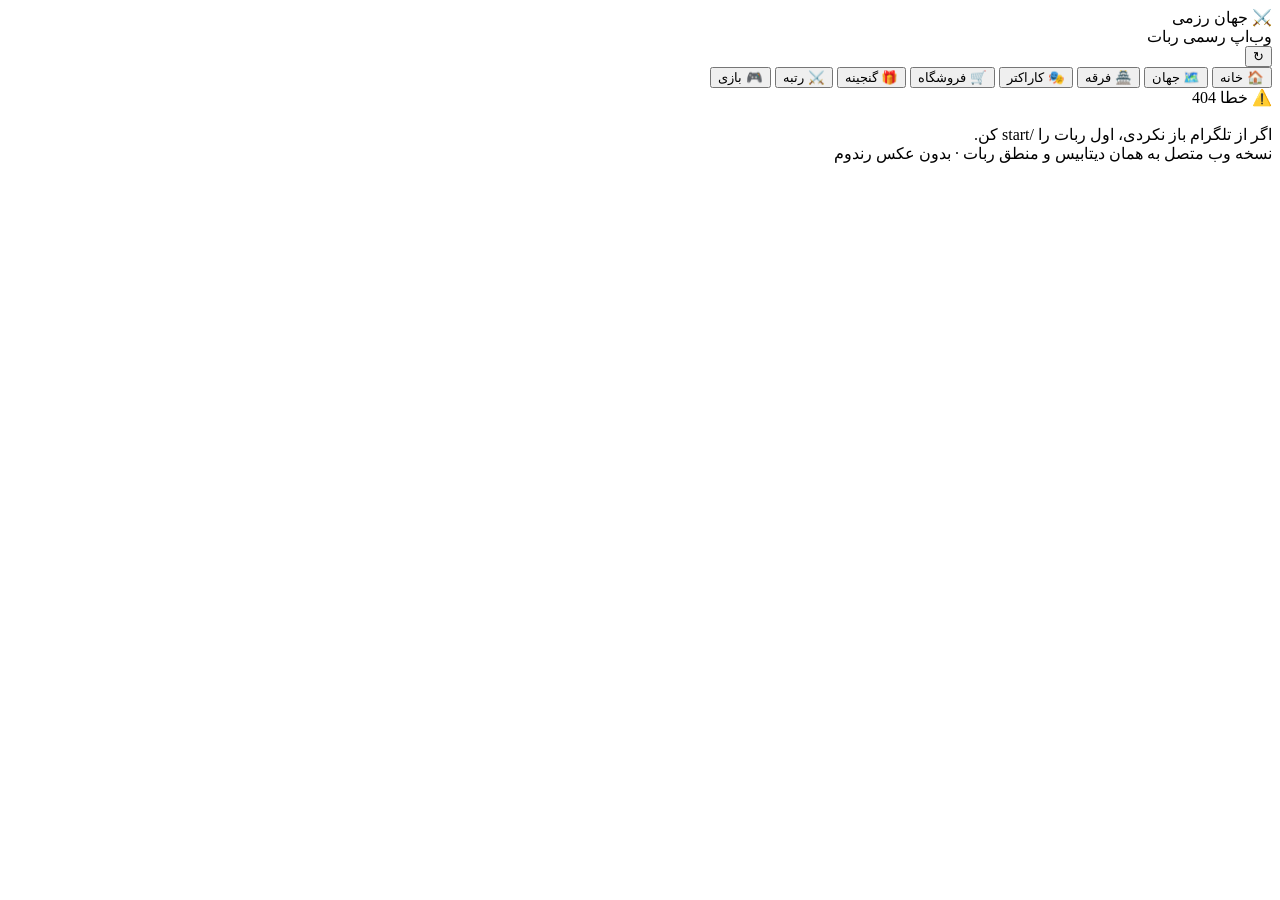
==== commit e76cdd30: "Add files via upload" ====
--- a/webapp/index.html
+++ b/webapp/index.html
@@ -1,114 +1,284 @@
 <!doctype html>
 <html lang="fa" dir="rtl">
 <head>
-<meta charset="utf-8"><meta name="viewport" content="width=device-width,initial-scale=1,viewport-fit=cover">
-<title>۹ آسمان — دنیای فرقه</title>
+<meta charset="utf-8">
+<meta name="viewport" content="width=device-width,initial-scale=1,viewport-fit=cover">
+<title>جهان رزمی — وب‌اپ</title>
 <script src="https://telegram.org/js/telegram-web-app.js"></script>
 <link rel="stylesheet" href="/app/static/style.css">
 </head>
 <body>
 <div id="app">
-<header class="hero">
-  <div class="brand">☁️ <b>۹ آسمان</b></div>
-  <div id="heroSub">اَبَرجهانِ هزار-هزار-هزار-دنیا</div>
-  <div class="hero-actions"><button class="iconbtn" onclick="refreshAll()">↻</button></div>
-</header>
-<div id="toast" class="toast"></div>
-<nav class="tabs" id="tabs">
-  <button class="tab active" data-tab="home">🏠 خانه</button>
-  <button class="tab" data-tab="world">🗺️ جهان</button>
-  <button class="tab" data-tab="sect">🏯 فرقه</button>
-  <button class="tab" data-tab="characters">🎭 کاراکتر</button>
-  <button class="tab" data-tab="shop">🛒 فروشگاه</button>
-  <button class="tab" data-tab="chests">🎁 گنجینه</button>
-  <button class="tab" data-tab="arena">⚔️ نبرد</button>
-  <button class="tab" data-tab="games">🎮 بازی</button>
-  <button class="tab staff-only" data-tab="admin" hidden>🛡️ مدیریت</button>
-</nav>
-<main id="view"></main>
-<footer>نسخه وب متصل به همان دیتابیس و منطق ربات</footer>
+  <header class="hero">
+    <div class="brand">⚔️ جهان رزمی</div>
+    <div class="hero-sub" id="heroSub">وب‌اپ رسمی ربات</div>
+    <div class="hero-actions"><button class="iconbtn" onclick="refreshAll()" title="بروزرسانی">↻</button></div>
+  </header>
+  <div id="toast" class="toast"></div>
+  <nav class="tabs" id="tabs">
+    <button class="tab active" data-tab="home">🏠 خانه</button>
+    <button class="tab" data-tab="world">🗺️ جهان</button>
+    <button class="tab" data-tab="sect">🏯 فرقه</button>
+    <button class="tab" data-tab="characters">🎭 کاراکتر</button>
+    <button class="tab" data-tab="shop">🛒 فروشگاه</button>
+    <button class="tab" data-tab="chests">🎁 گنجینه</button>
+    <button class="tab" data-tab="arena">⚔️ رتبه</button>
+    <button class="tab" data-tab="games">🎮 بازی</button>
+    <button class="tab staff-only" data-tab="admin" hidden>🛡️ مدیریت</button>
+  </nav>
+  <main id="view"><div class="loading">در حال بارگذاری…</div></main>
+  <footer>نسخه وب متصل به همان دیتابیس و منطق ربات · بدون عکس رندوم</footer>
 </div>
 <script>
-const tg=window.Telegram?.WebApp; tg?.ready(); tg?.expand();
-try{tg?.setHeaderColor?.('#0b1020'); tg?.setBackgroundColor?.('#080c16');}catch(e){}
-const tgUser=tg?.initDataUnsafe?.user||null;
-const tgId=tgUser?.id||null;
-const initData=tg?.initData||'';
-const $=s=>document.querySelector(s);
-const view=$('#view');
-const esc=v=>{const d=document.createElement('div');d.textContent=v??'';return d.innerHTML};
-function toast(msg,ok=true){const t=$('#toast');t.textContent=msg;t.className='toast show '+(ok?'ok':'bad');clearTimeout(window._toast);window._toast=setTimeout(()=>t.className='toast',2800)}
-async function api(path,opts={}){
-  const o={...opts,headers:{'Content-Type':'application/json','X-Telegram-Init-Data':initData,...(opts.headers||{})}};
-  let url=path; if(tgId) url+=(path.includes('?')?'&':'?')+'tg_id='+encodeURIComponent(tgId);
-  const r=await fetch(url,o); let j={}; try{j=await r.json()}catch(e){}
-  if(!r.ok||j.error){throw new Error(j.error||j.message||'خطا در ارتباط با سرور')}; return j;
-}
-function row(a,b,cls=''){return `<div class="statrow ${cls}"><span>${esc(a)}</span><b>${esc(b)}</b></div>`}
-function card(title,body,cls=''){return `<section class="card ${cls}"><h2>${title}</h2>${body}</section>`}
-function button(label,fn,cls=''){return `<button class="btn ${cls}" onclick="${fn}">${label}</button>`}
-function requireTelegram(){if(!tgId){toast('مینی‌اپ را از داخل تلگرام باز کن',false);return false}return true}
-function setTab(tab){document.querySelectorAll('.tab').forEach(b=>b.classList.toggle('active',b.dataset.tab===tab));render(tab)}
-$('#tabs').addEventListener('click',e=>{const b=e.target.closest('.tab');if(b&&!b.hidden)setTab(b.dataset.tab)});
+const tg = window.Telegram?.WebApp;
+tg?.ready(); tg?.expand();
+try { tg?.setHeaderColor?.('#0b1020'); tg?.setBackgroundColor?.('#070b14'); } catch(e){}
+const tgUser = tg?.initDataUnsafe?.user || null;
+const tgId = tgUser?.id || null;
+const initData = tg?.initData || '';
+const $ = s => document.querySelector(s);
+const view = $('#view');
+const esc = v => { const d=document.createElement('div'); d.textContent=v??''; return d.innerHTML; };
+function toast(msg, ok=true){
+  const t=$('#toast'); t.textContent=msg; t.className='toast show '+(ok?'ok':'bad');
+  clearTimeout(window._toast); window._toast=setTimeout(()=>t.className='toast', 2800);
+}
+async function api(path, opts={}){
+  const headers = {'Content-Type':'application/json','X-Telegram-Init-Data':initData,...(opts.headers||{})};
+  let url = path;
+  if (tgId) url += (path.includes('?')?'&':'?') + 'tg_id=' + encodeURIComponent(tgId);
+  const r = await fetch(url, {...opts, headers});
+  let j={}; try{ j=await r.json(); }catch(e){}
+  if(!r.ok) throw new Error(j.error||j.msg||('خطا '+r.status));
+  return j;
+}
+function card(title, body){ return `<div class="card"><h2>${title}</h2>${body}</div>`; }
+function row(a,b){ return `<div class="statrow"><span class="muted">${esc(a)}</span><span>${esc(b)}</span></div>`; }
+function button(label, onClick, cls=''){ return `<button class="btn ${cls}" onclick="${onClick}">${label}</button>`; }
+function walletName(k){
+  return ({coins:'سکه',spirit_stones:'سنگ روحی',heavenly_stones:'سنگ بهشتی',celestial_stones:'سنگ آسمانی',god_stones:'سنگ خدا',chaos_stones:'سنگ هرج‌ومرج',void_stones:'سنگ پوچی',origin_stones:'سنگ ازلی',karma_points:'کارما',destiny_stones:'سنگ تقدیر',immortal_stones:'سنگ جاودان',creation_stones:'سنگ خلقت',absolute_stones:'سنگ مطلق',faith_stones:'سنگ ایمان',dragon_coins:'سکه اژدها',eternal_ink:'جوهر ازلی'}[k]||k);
+}
+
+document.querySelectorAll('.tab').forEach(btn=>{
+  btn.addEventListener('click',()=>{
+    document.querySelectorAll('.tab').forEach(b=>b.classList.remove('active'));
+    btn.classList.add('active');
+    render(btn.dataset.tab);
+  });
+});
+function setTab(name){
+  const btn = document.querySelector(`.tab[data-tab="${name}"]`);
+  if(btn) btn.click();
+}
+async function refreshAll(){
+  const active = $('.tab.active')?.dataset.tab || 'home';
+  await render(active);
+}
 
 async function render(tab){
-  view.innerHTML='<div class="loading">در حال بارگذاری…</div>';
+  view.innerHTML = '<div class="loading">در حال بارگذاری…</div>';
+  try {
+    if(tab==='home') await home();
+    else if(tab==='world') await world();
+    else if(tab==='sect') await sect();
+    else if(tab==='characters') await characters();
+    else if(tab==='shop') await shop();
+    else if(tab==='chests') await chests();
+    else if(tab==='arena') await arena();
+    else if(tab==='games') await games();
+    else if(tab==='admin') await admin();
+  } catch(e){
+    view.innerHTML = `<div class="card"><div class="empty">⚠️ ${esc(e.message||e)}<br><br>اگر از تلگرام باز نکردی، اول ربات را /start کن.</div></div>`;
+  }
+}
+
+async function home(){
+  const d = await api('/api/dashboard');
+  const c = d.cultivation || {};
+  const w = d.wallet || {};
+  const walletRows = Object.entries(w).filter(([k,v])=>Number(v||0)!==0)
+    .map(([k,v])=>row(walletName(k), Number(v).toLocaleString('fa-IR'))).join('') || row('سکه','0');
+  view.innerHTML = `
+    <div class="hero-card">
+      <div class="avatar">${esc((d.full_name||'پ')[0])}</div>
+      <div>
+        <h1>${esc(d.full_name||'بازیکن')}</h1>
+        <p>${esc(d.rank||'-')} · Lv.${d.level||1} · ${esc(c.realm||'بیداری')}</p>
+      </div>
+      <div class="power">⚡ ${Number(d.power||0).toLocaleString('fa-IR')}</div>
+    </div>
+    ${card('📊 وضعیت',
+      row('تذهیب', `${c.realm||'-'} · مرحله ${c.stage||1}`) +
+      row('انرژی', Number(c.energy||0).toLocaleString('fa-IR')) +
+      row('فرقه', d.sect||'آزاد') +
+      row('جهان', d.world||'-') +
+      row('آسمان', d.sky||1) +
+      row('مختصات', `(${d.world_x||0}, ${d.world_y||0})`) +
+      row('🍖 گرسنگی', `${d.hunger??0}%`) +
+      row('💧 تشنگی', `${d.thirst??0}%`)
+    )}
+    ${card('💰 کیف پول', walletRows)}
+    <div class="quick">
+      ${button('🎁 روزانه', "claimDaily()")}
+      ${button('🗺️ جهان', "setTab('world')", 'secondary')}
+      ${button('🎭 کاراکتر', "setTab('characters')", 'secondary')}
+      ${button('🛒 فروشگاه', "setTab('shop')", 'secondary')}
+    </div>`;
+  // staff tab
+  if(d.role==='رهبر' || d.role==='ادمین' || (d.rank||'').includes('ادمین')){
+    document.querySelectorAll('.staff-only').forEach(el=>el.hidden=false);
+  }
+}
+
+async function claimDaily(){
   try{
-    if(tab==='home')await home(); else if(tab==='world')await world(); else if(tab==='sect')await sect(); else if(tab==='characters')await characters(); else if(tab==='shop')await shop(); else if(tab==='chests')await chests(); else if(tab==='arena')await arena(); else if(tab==='games')games(); else if(tab==='admin')await admin();
-  }catch(e){view.innerHTML=card('⚠️ خطا',`<p class="error">${esc(e.message)}</p>`);}
-}
-async function home(){
- const d=await api('/api/dashboard');
- $('#heroSub').textContent=`${d.sky_name} · 📍 (${d.world_x}, ${d.world_y})`;
- const w=d.wallet||{}; const c=d.cultivation||{};
- view.innerHTML=`<div class="hero-card"><div class="avatar">${esc((d.full_name||'پ')[0])}</div><div><h1>${esc(d.full_name)}</h1><p>${esc(d.rank)} · Lv.${d.level} · ${esc(c.realm||'بیداری')}</p></div><div class="power">⚡ ${Number(d.power||0).toLocaleString()}</div></div>
- ${card('📊 وضعیت',row('تذهیب',`${c.realm||'-'} · مرحله ${c.stage||1}`)+row('انرژی',c.energy||0)+row('فرقه',d.sect||'آزاد')+row('جهان',d.world||'-')+row('آسمان',d.sky||1)+row('مختصات',`(${d.world_x}, ${d.world_y})`)+row('🍖 گرسنگی',`${d.hunger}%`)+row('💧 تشنگی',`${d.thirst}%`))}
- ${card('💰 کیف پول',Object.entries(w).filter(([k,v])=>Number(v||0)!==0).map(([k,v])=>row(walletName(k),Number(v).toLocaleString())).join('')||row('سکه',0))}
- <div class="quick">${button('🎁 صندوق روزانه',"setTab('chests')")} ${button('🗺️ نقشه',"setTab('world')")} ${button('🎭 کاراکترها',"setTab('characters')")} ${button('🛒 فروشگاه',"setTab('shop')")}</div>`;
-}
-function walletName(k){return ({coins:'سکه',spirit_stones:'سنگ روحی',heavenly_stones:'سنگ بهشتی',celestial_stones:'سنگ آسمانی',god_stones:'سنگ خدا',chaos_stones:'سنگ هرج‌ومرج',void_stones:'سنگ پوچی',origin_stones:'سنگ ازلی',karma_points:'کارما',destiny_stones:'سنگ تقدیر',immortal_stones:'سنگ جاودان',creation_stones:'سنگ خلقت',absolute_stones:'سنگ مطلق',faith_stones:'سنگ ایمان',dragon_coins:'سکه اژدها',eternal_ink:'جوهر ازلی'}[k]||k)}
+    const r = await api('/api/daily');
+    toast(r.msg || (r.ok?'پاداش گرفته شد':'قبلاً گرفتی'), !!r.ok);
+    await home();
+  }catch(e){ toast(e.message,false); }
+}
 
 async function world(){
- const d=await api('/api/world'); const b=d.boss; const ev=d.event; const skies=d.skies||[];
- const cells=[]; for(let dy=4;dy>=-4;dy--)for(let dx=-4;dx<=4;dx++){const x=d.x+dx,y=d.y+dy;let cls=(dx===0&&dy===0)?'mapcell me':'';cells.push(`<div class="${cls}" title="(${x},${y})">${dx===0&&dy===0?'🧙':((Math.abs(x)+Math.abs(y))%17===0?'🏛️':((Math.abs(x)+Math.abs(y))%11===0?'🗿':'·'))}</div>`)}
- view.innerHTML=`${card(`☁️ آسمان ${d.sky}: ${esc(d.sky_name)}`,`<p class="lore">${esc(d.lore)}</p><div class="worldstats">${row('مختصات',`(${d.x}, ${d.y})`)}${row('مکان',d.landmark)}${row('شهر',d.city||'دشت ناشناخته')}${row('خطر',`${d.danger}%`)}</div>`)}
- ${card('🧭 حرکت',`<div class="compass"><button onclick="moveWorld('north')">⬆️<small>شمال</small></button><div><button onclick="moveWorld('west')">⬅️</button><button class="center">📍</button><button onclick="moveWorld('east')">➡️</button></div><button onclick="moveWorld('south')">⬇️<small>جنوب</small></button></div><p class="hint">حرکت از همین‌جا همان سیستم زمان/گرسنگی/تشنگی ربات را مصرف می‌کند.</p>`)}
- ${card('🗺️ نقشه زنده',`<div class="map">${cells.join('')}</div><p class="hint">هر خانه یک مختصات واقعی از جهان است؛ شهرها، رویدادها و باس‌ها روی مختصات قرار می‌گیرند.</p>`)}
- ${b?card('👑 باس مکان‌محور',`<div class="boss"><b>${esc(b.name)}</b><span>${Number(b.hp).toLocaleString()} / ${Number(b.max_hp).toLocaleString()}</span><small>📍 (${b.x}, ${b.y}) · فاز ${b.phase}</small></div>${button('⚔️ حمله به باس','bossAttack()','red')}`):''}
- ${ev?card('⚠️ رویداد جهان',`<b>${esc(ev.name)}</b><p>${esc(ev.desc)}</p><p>📍 (${ev.x}, ${ev.y})</p>`):''}
- ${card('🏙️ ساخت تمدن',`<input id="cityName" class="input" placeholder="نام شهر"><div>${button('ساخت شهر',"createCity()")}</div><input id="countryName" class="input" placeholder="نام کشور"><div>${button('ساخت کشور',"createCountry()",'gold')}</div><p class="hint">شهر از فاصله ۱۰ و کشور از فاصله ۲۰ خانه‌ای شهر آغازین قابل ساخت است.</p>`)}
- ${card('⬆️ صعود',`${button('🪜 چالش پلکان بهشت','challengeStair()')} ${button('☁️ ۹ آسمان','showSkies()')}<div id="skyList">${skies.map(s=>`<div class="minirow">${s.number}. ${esc(s.name)}</div>`).join('')}</div>`)}
- ${card('📍 مکان‌های مهم',`<div class="chips">${(d.landmarks||[]).map(x=>`<span>${esc(x)}</span>`).join('')}</div>`)}`;
-}
-async function moveWorld(dir){try{const d=await api('/api/action',{method:'POST',body:JSON.stringify({action:'move',direction:dir})});toast(d.message||'حرکت انجام شد');await world()}catch(e){toast(e.message,false)}}
-async function createCity(){const n=$('#cityName')?.value?.trim();if(!n)return toast('نام شهر را وارد کن',false);try{toast((await api('/api/action',{method:'POST',body:JSON.stringify({action:'create_city',name:n})})).message);await world()}catch(e){toast(e.message,false)}}
-async function createCountry(){const n=$('#countryName')?.value?.trim();if(!n)return toast('نام کشور را وارد کن',false);try{toast((await api('/api/action',{method:'POST',body:JSON.stringify({action:'create_country',name:n})})).message);await world()}catch(e){toast(e.message,false)}}
-async function challengeStair(){try{toast((await api('/api/action',{method:'POST',body:JSON.stringify({action:'heaven_stair'})})).message);await world()}catch(e){toast(e.message,false)}}
-async function showSkies(){const d=await api('/api/world');toast(`آسمان فعلی: ${d.sky} — ${d.sky_name}`)}
-async function bossAttack(){try{toast((await api('/api/action',{method:'POST',body:JSON.stringify({action:'boss_attack'})})).message);await world()}catch(e){toast(e.message,false)}}
-
-async function sect(){const d=await api('/api/sect');view.innerHTML=`${card('🏯 فرقه من',d.mine?row('نام',d.mine.name)+row('نوع',d.mine.sect_type)+row('قدرت رئیس',d.mine.leader_power)+row('قدرت فرقه',d.mine.power_level)+row('اعضا',d.mine.member_count)+row('فرقه مادر',d.mine.parent||'ندارد'):`<p class="muted">عضو فرقه نیستی.</p>`)}${card('🏆 فرقه‌های جهان',(d.all||[]).map((s,i)=>`<div class="rank-item"><span>${i+1}</span><div><b>${esc(s.name)}</b><small>${esc(s.sect_type)} · ${s.member_count} عضو · قدرت ${Number(s.power_level||0).toLocaleString()}</small></div></div>`).join('')||'خالی')}${card('⚔️ عملیات',d.mine?button('تازه‌سازی','sect()'):button('🏯 ساخت/پیدا کردن فرقه','toast(\'از سیستم فرقه ربات استفاده کن\')'))}`}
-
-async function characters(){const d=await api('/api/characters');view.innerHTML=`${card('🎭 مجموعه کاراکتر',`<div class="charhead">${row('تعداد',d.characters.length)}${row('قدرت سه کاراکتر برتر',d.total_power)}</div>${button('✨ احضار کاراکتر','pullCharacter()')} ${button('🔀 ترکیب تکراری‌ها','mergeCharacters()')}`)}<div class="chargrid">${(d.characters||[]).map(c=>`<article class="char"><div class="rarity">${esc(c.emoji||'⭐')} ${esc(c.rarity)}</div><div class="portrait">${c.portrait?`<img src="/assets/characters/${esc(c.portrait)}" onerror="this.style.display='none'">`:''}<span>${esc((c.name||'؟')[0])}</span></div><b>${esc(c.name)}</b><small>${'⭐'.repeat(Math.min(5,c.stars||1))} · +${Number(c.power||0).toLocaleString()}</small><p>${esc(c.description||'')}</p></article>`).join('')}</div>`}
-async function pullCharacter(){try{toast((await api('/api/action',{method:'POST',body:JSON.stringify({action:'pull_character'})})).message);await characters()}catch(e){toast(e.message,false)}}
-async function mergeCharacters(){try{toast((await api('/api/action',{method:'POST',body:JSON.stringify({action:'merge_characters'})})).message);await characters()}catch(e){toast(e.message,false)}}
-
-async function shop(){const d=await api('/api/shop');view.innerHTML=`<div class="shopfilter">${(d.buildings||[]).map(b=>`<button onclick="filterShop(${b.id})">${esc(b.name)}</button>`).join('')}</div><div id="shopItems">${shopItems(d.items||[])}</div>`}
-function shopItems(items){return items.map(i=>`<article class="shopitem"><div><b>${esc(i.name)}</b><small>${esc(i.description||'')}</small></div><div class="price">💰 ${Number(i.price||0).toLocaleString()} ${esc(i.currency_name||'سکه')}</div><button class="btn" onclick="buyItem(${i.id})">خرید</button></article>`).join('')||'<p class="muted">فروشگاهی برای نمایش وجود ندارد.</p>'}
-async function filterShop(id){try{const d=await api('/api/shop?building_id='+id);$('#shopItems').innerHTML=shopItems(d.items||[])}catch(e){toast(e.message,false)}}
-async function buyItem(id){try{toast((await api('/api/action',{method:'POST',body:JSON.stringify({action:'buy_item',item_id:id,qty:1})})).message);await shop()}catch(e){toast(e.message,false)}}
-
-async function chests(){const d=await api('/api/chests');view.innerHTML=`${card('🎁 صندوق روزانه',row('وضعیت',d.cooldown?`⏳ ${d.cooldown}`:'آماده')+row('آخرین رتبه',d.last_grade||'—')+row('تعداد بازکردن',d.opened||0)+button('🎲 باز کردن صندوق روزانه','openDailyChest','gold'))}${card('🧰 فروش صندوق',`<div class="chestgrid">${(d.shop||[]).map(c=>`<article><b>${esc(c.rank)}</b><small>پاداش: ${Number(c.low).toLocaleString()} تا ${Number(c.high).toLocaleString()} سکه</small><strong>💰 ${Number(c.price).toLocaleString()}</strong><button class="btn" onclick="buyChest('${esc(c.rank)}')">خرید</button></article>`).join('')}</div>`)}${card('🍀 شانس',`<p>صندوق روزانه رتبه را بر اساس شانس تعیین می‌کند. رتبه‌های بالاتر نادرترند.</p>`)}`}
-async function openDailyChest(){try{toast((await api('/api/action',{method:'POST',body:JSON.stringify({action:'open_chest'})})).message);await chests()}catch(e){toast(e.message,false)}}
-async function buyChest(rank){try{toast((await api('/api/action',{method:'POST',body:JSON.stringify({action:'buy_chest',grade:rank})})).message);await chests()}catch(e){toast(e.message,false)}}
-
-async function arena(){const d=await api('/api/arena');view.innerHTML=card('⚔️ آرنا',`<p class="hint">نبردهای آرنا و امتیازها از همان پروفایل ربات خوانده می‌شوند.</p>${(d.top||[]).map((u,i)=>`<div class="rank-item"><span>${i+1}</span><div><b>${esc(u.full_name)}</b><small>${esc(u.tier)} · ${u.points} امتیاز · ${u.wins} برد</small></div></div>`).join('')}`)}
-function games(){view.innerHTML=card('🎮 مرکز بازی',`<p>بازی‌های موجود: شطرنج، تخته‌نرد، سنگ‌کاغذقیچی، کازینو و حکم.</p>${button('باز کردن مرکز بازی','openGames()')}<p class="hint">اتاق‌های بازی وب از همان سرور ربات استفاده می‌کنند.</p>`)}
-function openGames(){window.location.href='/app/games.html'}
-
-async function admin(){const d=await api('/api/admin');view.innerHTML=`${card('🛡️ مدیریت',row('نقش',d.role)+row('بازیکنان',d.players)+row('بازیکنان فعال',d.active)+row('فرقه‌ها',d.sects))}${card('⚙️ عملیات امن',`<p class="hint">عملیات حساس ادمین فقط با احراز هویت Telegram WebApp و نقش مدیریتی قابل اجراست.</p>${button('🔄 همگام‌سازی داده‌ها','adminSync()')}`)}`}
-async function adminSync(){try{toast((await api('/api/admin/sync',{method:'POST'})).message)}catch(e){toast(e.message,false)}}
-async function refreshAll(){const active=$('.tab.active')?.dataset.tab||'home';await render(active)}
+  const d = await api('/api/world');
+  const radiusX=8, radiusY=5;
+  const types=['grass','forest','mountain','desert','swamp','coast','sea','ruins'];
+  const emoji={grass:'🌿',forest:'🌲',mountain:'⛰️',desert:'🏜️',swamp:'🪷',coast:'🌊',sea:'🌊',ruins:'🏚️',ice:'❄️',frontier:'🗿'};
+  let cells='';
+  for(let dy=radiusY; dy>=-radiusY; dy--){
+    for(let dx=-radiusX; dx<=radiusX; dx++){
+      const x=(d.x||0)+dx, y=(d.y||0)+dy;
+      const seed=Math.abs(x*92821+y*68917+(d.sky||1)*31337);
+      let code=types[seed%types.length];
+      if(Math.abs(y)>=18) code='ice';
+      else if(Math.abs(x)>=28 && Math.abs(y)<18) code='frontier';
+      const city=(d.cities||[]).find(c=>c.x===x&&c.y===y);
+      const isMe=dx===0&&dy===0;
+      const mark = isMe ? '🧍' : (city ? '🏰' : (emoji[code]||'·'));
+      cells += `<div class="geo-cell ${code}${isMe?' me':''}" title="(${x},${y})">${mark}</div>`;
+    }
+  }
+  const boss = d.boss ? `<div class="list-item"><span>👹 ${esc(d.boss.name||'باس')}</span><span class="badge">${esc(d.boss.hp||'')}</span></div>` : '';
+  const ev = d.event ? `<div class="list-item"><span>📣 ${esc(d.event.title||d.event)}</span></div>` : '';
+  view.innerHTML = `
+    ${card('🗺️ نقشه اطراف', `<div class="geo-map">${cells}</div>
+      <div class="statrow"><span class="muted">موقعیت</span><span>(${d.x||0}, ${d.y||0}) · آسمان ${d.sky||1}</span></div>
+      <div class="statrow"><span class="muted">شهر</span><span>${esc(d.city||'-')}</span></div>`)}
+    ${card('رویداد / باس', boss+ev || '<div class="empty">رویداد فعالی نیست</div>')}
+    <div class="actions">
+      ${button('⬆️', "moveWorld(0,1)", 'secondary')}
+      ${button('⬇️', "moveWorld(0,-1)", 'secondary')}
+      ${button('➡️', "moveWorld(1,0)", 'secondary')}
+      ${button('⬅️', "moveWorld(-1,0)", 'secondary')}
+    </div>`;
+}
+
+async function moveWorld(dx,dy){
+  try{
+    const r = await api('/api/action',{method:'POST',body:JSON.stringify({action:'move',dx,dy})});
+    toast(r.msg||'حرکت انجام شد');
+    await world();
+  }catch(e){ toast(e.message,false); }
+}
+
+async function sect(){
+  let d;
+  try{ d = await api('/api/sect'); }catch(e){ d = null; }
+  const list = await api('/api/sects').catch(()=>({sects:[]}));
+  const mine = d && !d.error ? `
+    ${card('فرقه من',
+      row('نام', d.name||'-') +
+      row('رتبه من', d.my_rank||'-') +
+      row('اعضا', d.members_count||'-') +
+      row('قدرت', d.power||'-')
+    )}` : card('فرقه من','<div class="empty">هنوز عضو فرقه‌ای نیستی. از ربات /sects بزن.</div>');
+  const rows = (list.sects||list||[]).slice(0,15).map(s=>{
+    const name = s.name||s[0]||'-';
+    const power = s.power||s[1]||'';
+    return `<div class="list-item"><span>${esc(name)}</span><span class="badge">${esc(power)}</span></div>`;
+  }).join('') || '<div class="empty">فرقه‌ای ثبت نشده</div>';
+  view.innerHTML = mine + card('🏯 فرقه‌های برتر', rows);
+}
+
+async function characters(){
+  const d = await api('/api/characters');
+  const owned = d.owned || d.characters || [];
+  const rows = owned.slice(0,30).map((c,i)=>`
+    <div class="list-item">
+      <span>#${i+1} ${esc(c.name||c)} <span class="badge">${esc(c.rarity||'')}</span></span>
+      <span class="badge gold">⚔ ${esc(c.power||c.bonus||'')}</span>
+    </div>`).join('') || '<div class="empty">کاراکتری نداری. در ربات /pullchar بزن.</div>';
+  view.innerHTML = card('🎭 کاراکترهای من', rows) +
+    `<div class="actions">${button('بروزرسانی', "characters()")}</div>`;
+}
+
+async function shop(){
+  const d = await api('/api/shop');
+  const items = d.items || d.shop || [];
+  const rows = items.slice(0,40).map(it=>`
+    <div class="list-item">
+      <span>${esc(it.name||it.title||'آیتم')} <span class="muted">${esc(it.item_type||'')}</span></span>
+      <span class="badge gold">${Number(it.price||it.cost||0).toLocaleString('fa-IR')}</span>
+    </div>`).join('') || '<div class="empty">فروشگاه خالی است یا از ربات /shop استفاده کن.</div>';
+  view.innerHTML = card('🛒 فروشگاه', rows) +
+    card('💡 نکته', '<div class="muted">خرید قطعی از داخل ربات انجام می‌شود. اینجا فقط مشاهده است.</div>');
+}
+
+async function chests(){
+  const d = await api('/api/chests').catch(()=>({}));
+  const list = d.chests || d.items || [];
+  const rows = list.map(c=>`
+    <div class="list-item">
+      <span>${esc(c.name||c.title||'صندوق')}</span>
+      <span class="badge">${esc(c.price||c.cost||'—')}</span>
+    </div>`).join('') || '<div class="empty">برای صندوق روزانه از دکمه خانه استفاده کن یا در ربات /daily بزن.</div>';
+  view.innerHTML = card('🎁 گنجینه و صندوق', rows) +
+    `<div class="actions">${button('🎁 پاداش روزانه', "claimDaily()")}</div>`;
+}
+
+async function arena(){
+  const rank = await api('/api/ranking').catch(()=>({players:[]}));
+  const arena = await api('/api/arena').catch(()=>({top:[]}));
+  const players = rank.players || rank.top || rank || [];
+  const rows = (Array.isArray(players)?players:[]).slice(0,20).map((p,i)=>`
+    <div class="list-item">
+      <span>${i+1}. ${esc(p.full_name||p.name||'?')}</span>
+      <span class="badge gold">⚡ ${Number(p.power||p.score||0).toLocaleString('fa-IR')}</span>
+    </div>`).join('') || '<div class="empty">رتبه‌بندی در دسترس نیست</div>';
+  const arows = (arena.top||[]).slice(0,10).map((p,i)=>`
+    <div class="list-item"><span>${i+1}. ${esc(p.full_name||p.name||'?')}</span>
+    <span class="badge">${esc(p.wins||p.score||'')}</span></div>`).join('');
+  view.innerHTML = card('📊 رتبه‌بندی قدرت', rows) + (arows?card('⚔️ برترین آرنا', arows):'');
+}
+
+async function games(){
+  view.innerHTML = card('🎮 بازی‌ها', `
+    <div class="muted">مینی‌گیم‌ها از داخل ربات در دسترس‌اند:</div>
+    <div class="list-item"><span>سنگ کاغذ قیچی</span><span class="badge">/rps</span></div>
+    <div class="list-item"><span>تاس / تخته‌نرد</span><span class="badge">/dice</span></div>
+    <div class="list-item"><span>شطرنج</span><span class="badge">/chess</span></div>
+    <div class="list-item"><span>کازینو</span><span class="badge">/casino</span></div>
+    <div class="empty">یا صفحه اختصاصی بازی‌ها را باز کن.</div>
+  `) + `<div class="actions">${button('باز کردن games.html', "window.location.href='/app/static/games.html'", 'secondary')}</div>`;
+}
+
+async function admin(){
+  try{
+    const d = await api('/api/admin');
+    view.innerHTML = card('🛡️ مدیریت', `
+      ${row('کاربران', d.users||d.users_count||'-')}
+      ${row('سفارشات باز', d.open_orders||'-')}
+      ${row('نسخه', d.version||'-')}
+    `) + `<div class="actions">${button('همگام‌سازی', "adminSync()")}</div>`;
+  }catch(e){
+    view.innerHTML = card('🛡️ مدیریت', `<div class="empty">${esc(e.message)}</div>`);
+  }
+}
+async function adminSync(){
+  try{ toast((await api('/api/admin/sync',{method:'POST'})).message||'OK'); }
+  catch(e){ toast(e.message,false); }
+}
+
 render('home');
 </script>
-</body></html>
+</body>
+</html>
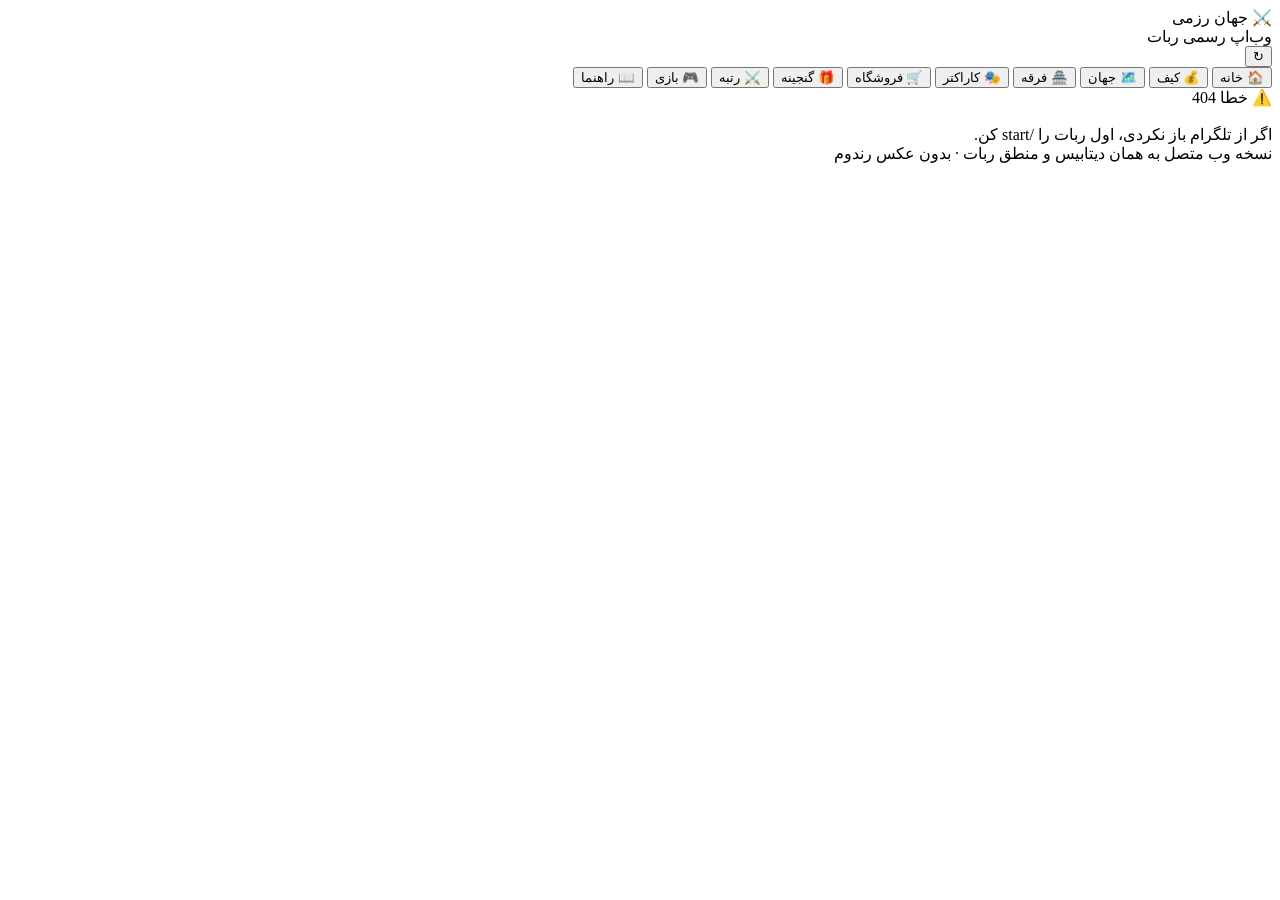
==== commit 690e5505: "Add files via upload" ====
--- a/webapp/index.html
+++ b/webapp/index.html
@@ -17,6 +17,7 @@
   <div id="toast" class="toast"></div>
   <nav class="tabs" id="tabs">
     <button class="tab active" data-tab="home">🏠 خانه</button>
+    <button class="tab" data-tab="wallet">💰 کیف</button>
     <button class="tab" data-tab="world">🗺️ جهان</button>
     <button class="tab" data-tab="sect">🏯 فرقه</button>
     <button class="tab" data-tab="characters">🎭 کاراکتر</button>
@@ -24,6 +25,7 @@
     <button class="tab" data-tab="chests">🎁 گنجینه</button>
     <button class="tab" data-tab="arena">⚔️ رتبه</button>
     <button class="tab" data-tab="games">🎮 بازی</button>
+    <button class="tab" data-tab="guide">📖 راهنما</button>
     <button class="tab staff-only" data-tab="admin" hidden>🛡️ مدیریت</button>
   </nav>
   <main id="view"><div class="loading">در حال بارگذاری…</div></main>
@@ -56,7 +58,7 @@
 function row(a,b){ return `<div class="statrow"><span class="muted">${esc(a)}</span><span>${esc(b)}</span></div>`; }
 function button(label, onClick, cls=''){ return `<button class="btn ${cls}" onclick="${onClick}">${label}</button>`; }
 function walletName(k){
-  return ({coins:'سکه',spirit_stones:'سنگ روحی',heavenly_stones:'سنگ بهشتی',celestial_stones:'سنگ آسمانی',god_stones:'سنگ خدا',chaos_stones:'سنگ هرج‌ومرج',void_stones:'سنگ پوچی',origin_stones:'سنگ ازلی',karma_points:'کارما',destiny_stones:'سنگ تقدیر',immortal_stones:'سنگ جاودان',creation_stones:'سنگ خلقت',absolute_stones:'سنگ مطلق',faith_stones:'سنگ ایمان',dragon_coins:'سکه اژدها',eternal_ink:'جوهر ازلی'}[k]||k);
+  return ({coins:'سکه',spirit_stones:'سنگ روحی',heavenly_stones:'سنگ بهشتی',celestial_stones:'سنگ آسمانی',god_stones:'سنگ خدا',chaos_stones:'سنگ هرج‌ومرج',void_stones:'سنگ پوچی',origin_stones:'سنگ ازلی',karma_points:'کارما',destiny_stones:'سنگ تقدیر',immortal_stones:'سنگ جاودان',creation_stones:'سنگ خلقت',absolute_stones:'سنگ مطلق',faith_stones:'سنگ ایمان',dragon_coins:'سکه اژدها',eternal_ink:'جوهر ازلی',soul_shards:'تکه روح',star_dust:'غبار ستاره',nexus_cores:'هسته پیوند'}[k]||k);
 }
 
 document.querySelectorAll('.tab').forEach(btn=>{
@@ -79,6 +81,7 @@
   view.innerHTML = '<div class="loading">در حال بارگذاری…</div>';
   try {
     if(tab==='home') await home();
+    else if(tab==='wallet') await walletTab();
     else if(tab==='world') await world();
     else if(tab==='sect') await sect();
     else if(tab==='characters') await characters();
@@ -86,6 +89,7 @@
     else if(tab==='chests') await chests();
     else if(tab==='arena') await arena();
     else if(tab==='games') await games();
+    else if(tab==='guide') await guide();
     else if(tab==='admin') await admin();
   } catch(e){
     view.innerHTML = `<div class="card"><div class="empty">⚠️ ${esc(e.message||e)}<br><br>اگر از تلگرام باز نکردی، اول ربات را /start کن.</div></div>`;
@@ -123,6 +127,8 @@
       ${button('🗺️ جهان', "setTab('world')", 'secondary')}
       ${button('🎭 کاراکتر', "setTab('characters')", 'secondary')}
       ${button('🛒 فروشگاه', "setTab('shop')", 'secondary')}
+      ${button('💰 کیف', "setTab('wallet')", 'secondary')}
+      ${button('📖 راهنما', "setTab('guide')", 'secondary')}
     </div>`;
   // staff tab
   if(d.role==='رهبر' || d.role==='ادمین' || (d.rank||'').includes('ادمین')){
@@ -130,6 +136,13 @@
   }
 }
 
+async function walletTab(){
+  const d = await api('/api/dashboard');
+  const w = d.wallet || {};
+  const rows = Object.entries(w).filter(([k,v])=>typeof v!=='object')
+    .map(([k,v])=>row(walletName(k), Number(v||0).toLocaleString('fa-IR'))).join('') || row('سکه','0');
+  view.innerHTML = card('💰 کیف پول کامل', rows) + card('🔗 تبدیل', '<div class="muted" style="font-size:12px">در ربات: /wallet · /exchangeup · /exchangedown<br>تکه روح ↔ غبار ستاره ↔ هسته پیوند</div>');
+}
 async function claimDaily(){
   try{
     const r = await api('/api/daily');
@@ -261,6 +274,17 @@
   `) + `<div class="actions">${button('باز کردن games.html', "window.location.href='/app/static/games.html'", 'secondary')}</div>`;
 }
 
+async function guide(){
+  view.innerHTML = card('📖 راهنمای فارسی', `
+    <div class="list-item"><b>شروع · منو · راهنما</b></div>
+    <div class="list-item"><b>پروفایل · وضعیت · قدرت · کیف پول</b></div>
+    <div class="list-item"><b>تزکیه · تذهیب · بدن · روح</b></div>
+    <div class="list-item"><b>دوئل · نبرد · آرنا · رتبه</b></div>
+    <div class="list-item"><b>فرقه · فروشگاه · روزانه · مأموریت</b></div>
+    <div class="list-item"><b>کاراکتر شانسی · خدمتکار · جهان · نقشه</b></div>
+    <div class="list-item"><b>شمال/جنوب/شرق/غرب · سیاه‌چال · لیگ · بازی</b></div>
+  `) + card('نکته', '<div class="muted" style="font-size:12px">دستورها با / و بدون / کار می‌کنند. عضویت کانال فقط هنگام دستور چک می‌شود.</div>');
+}
 async function admin(){
   try{
     const d = await api('/api/admin');
